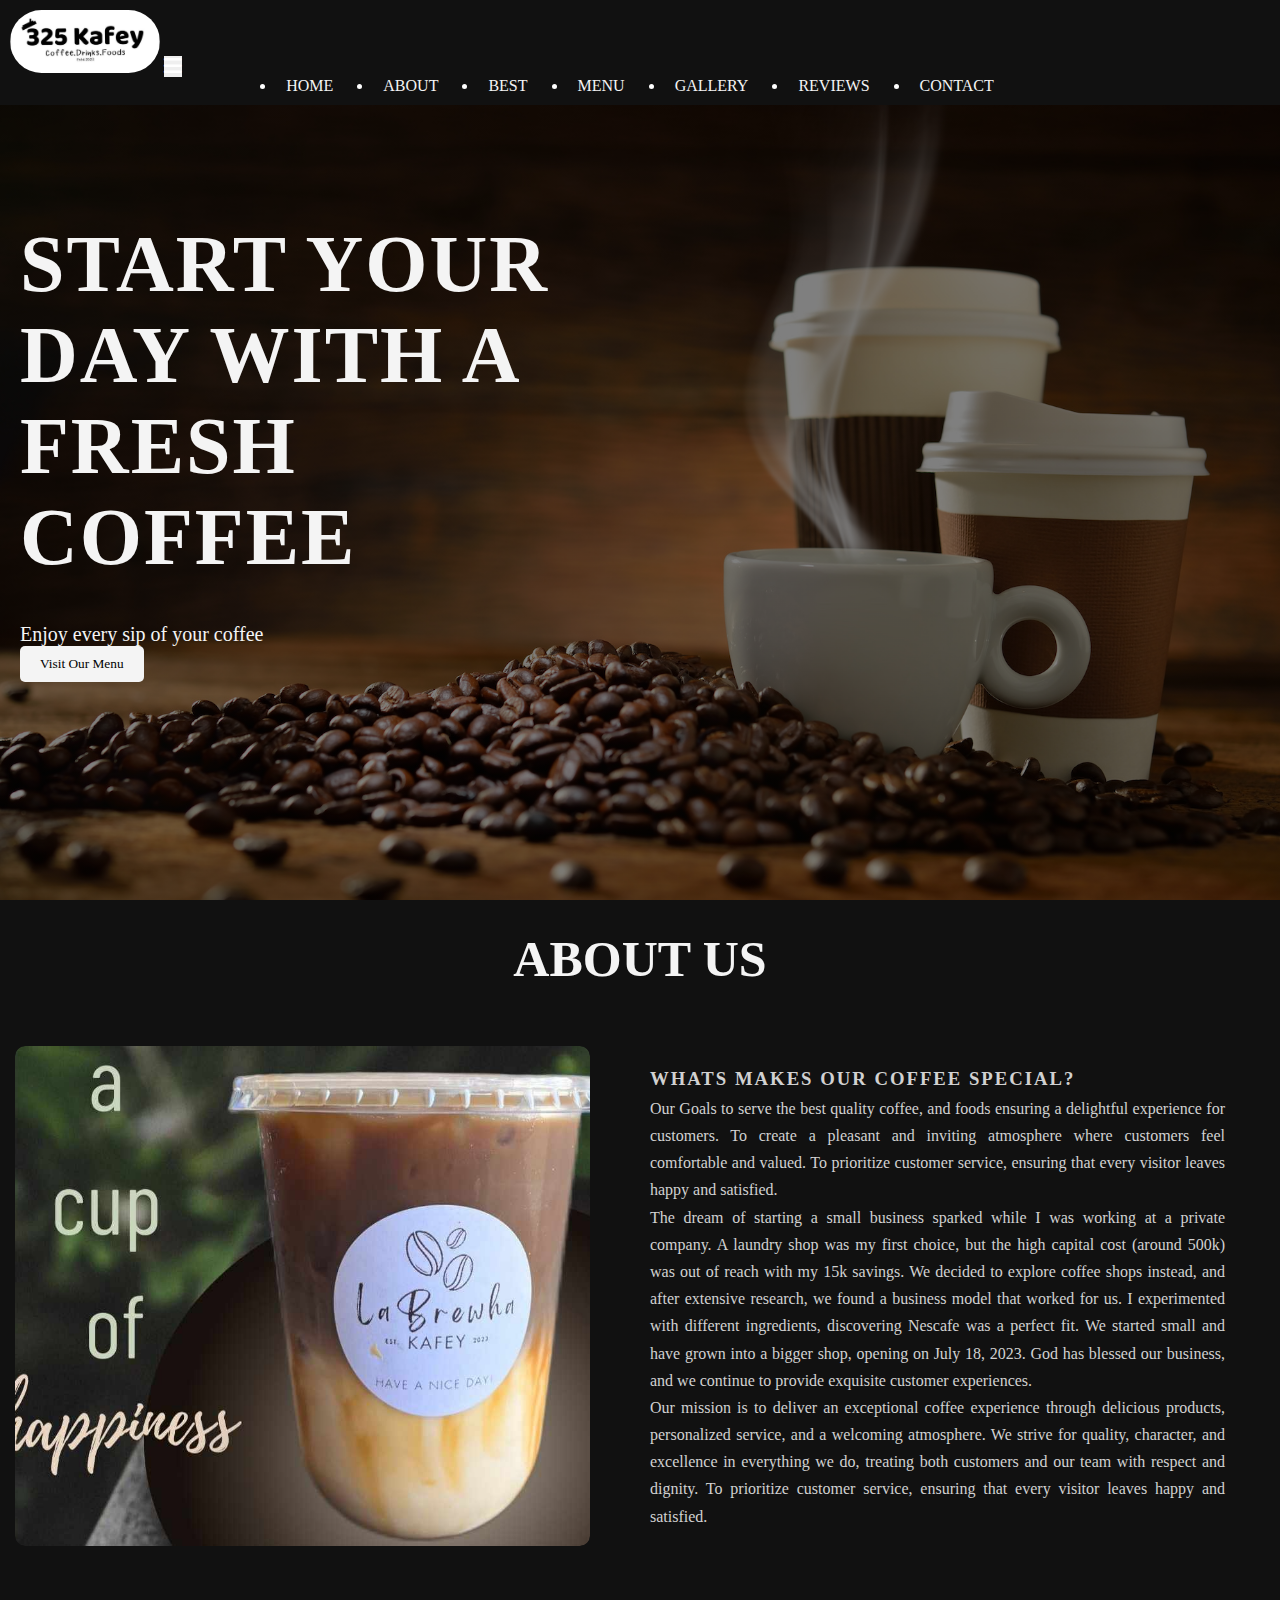
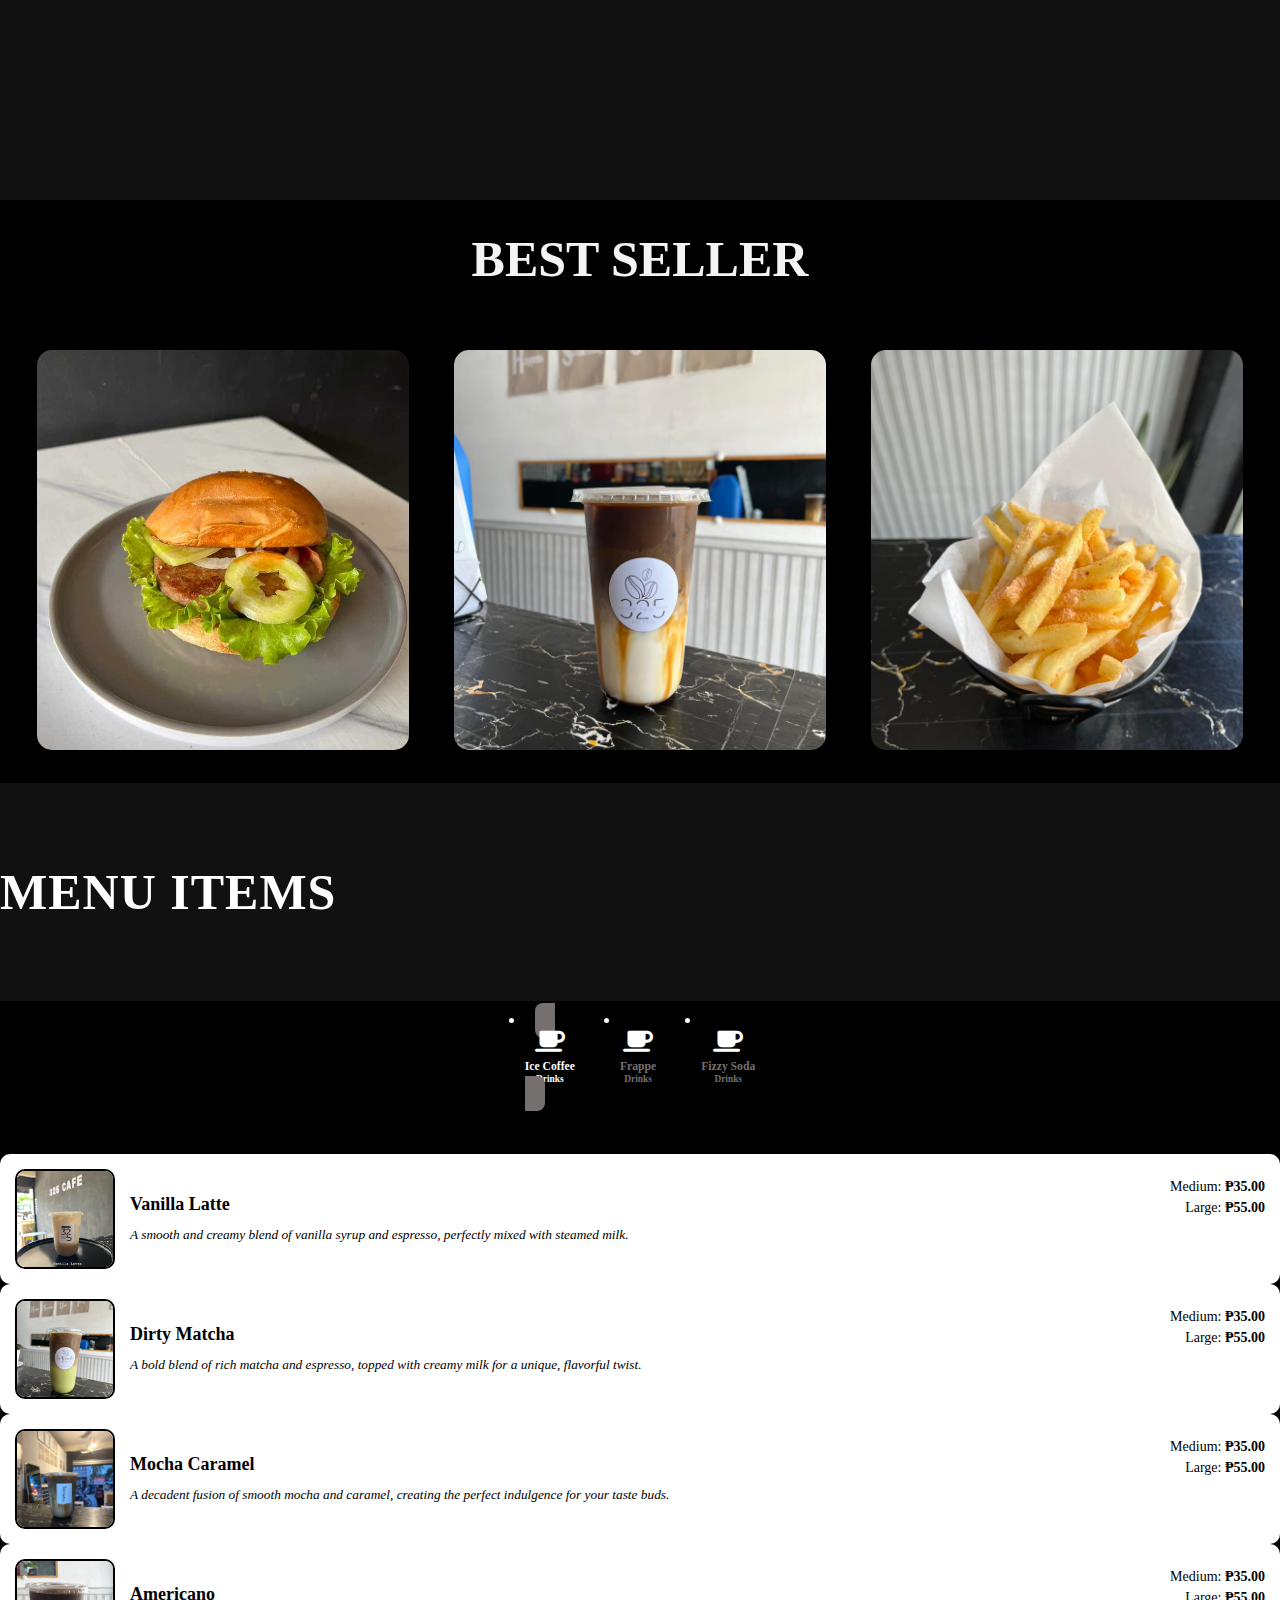
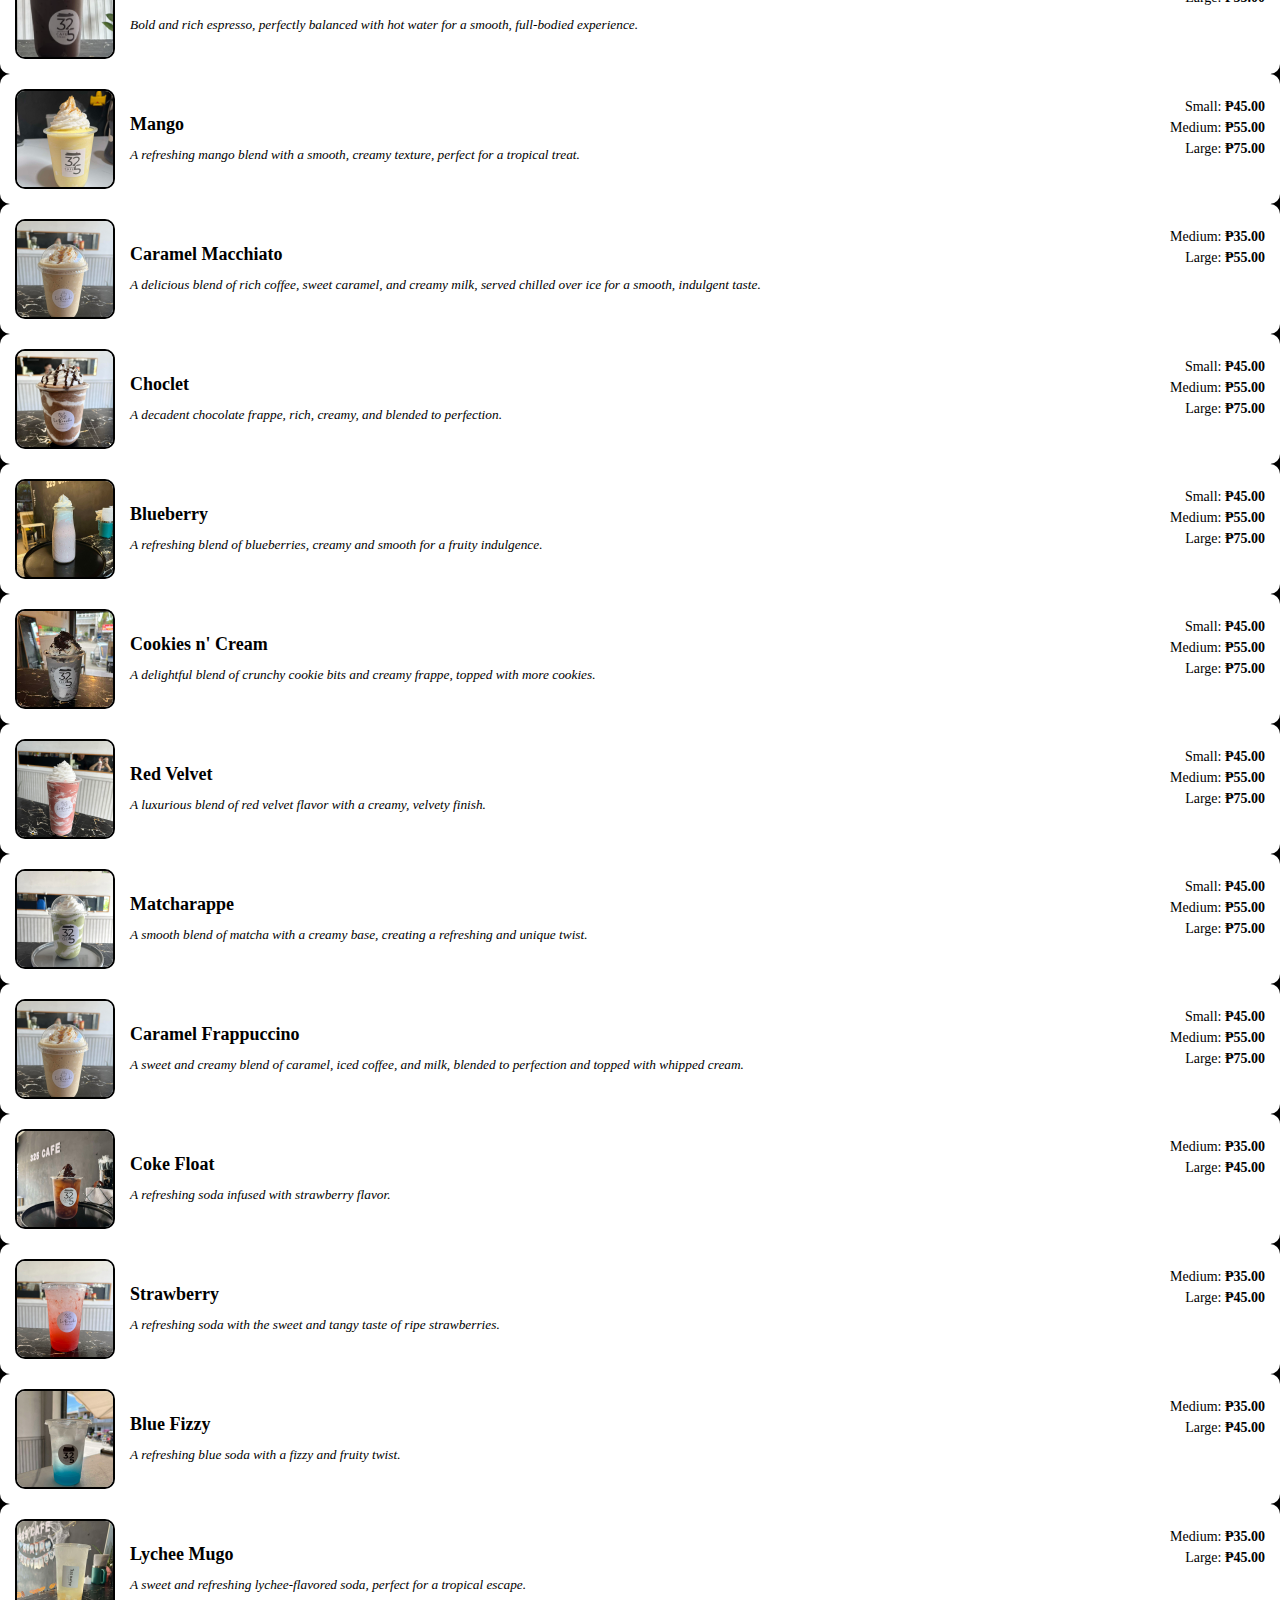
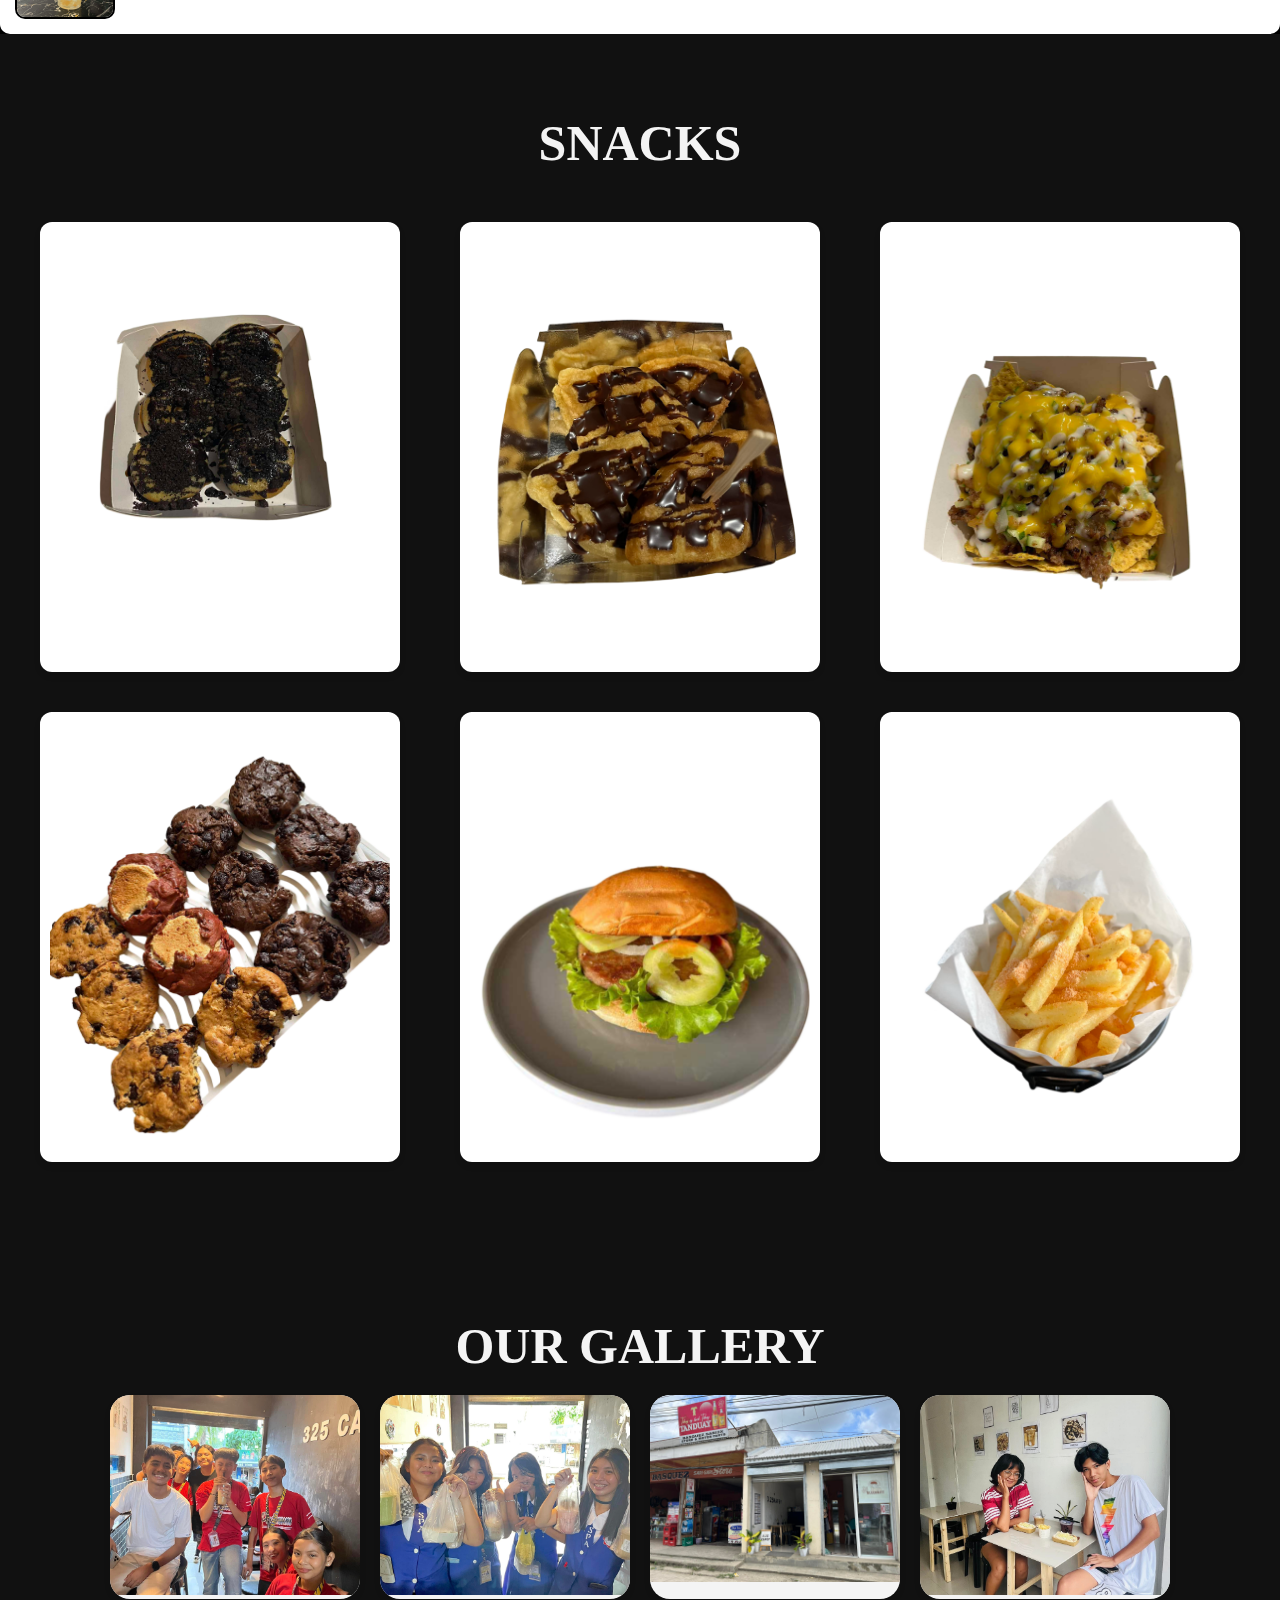
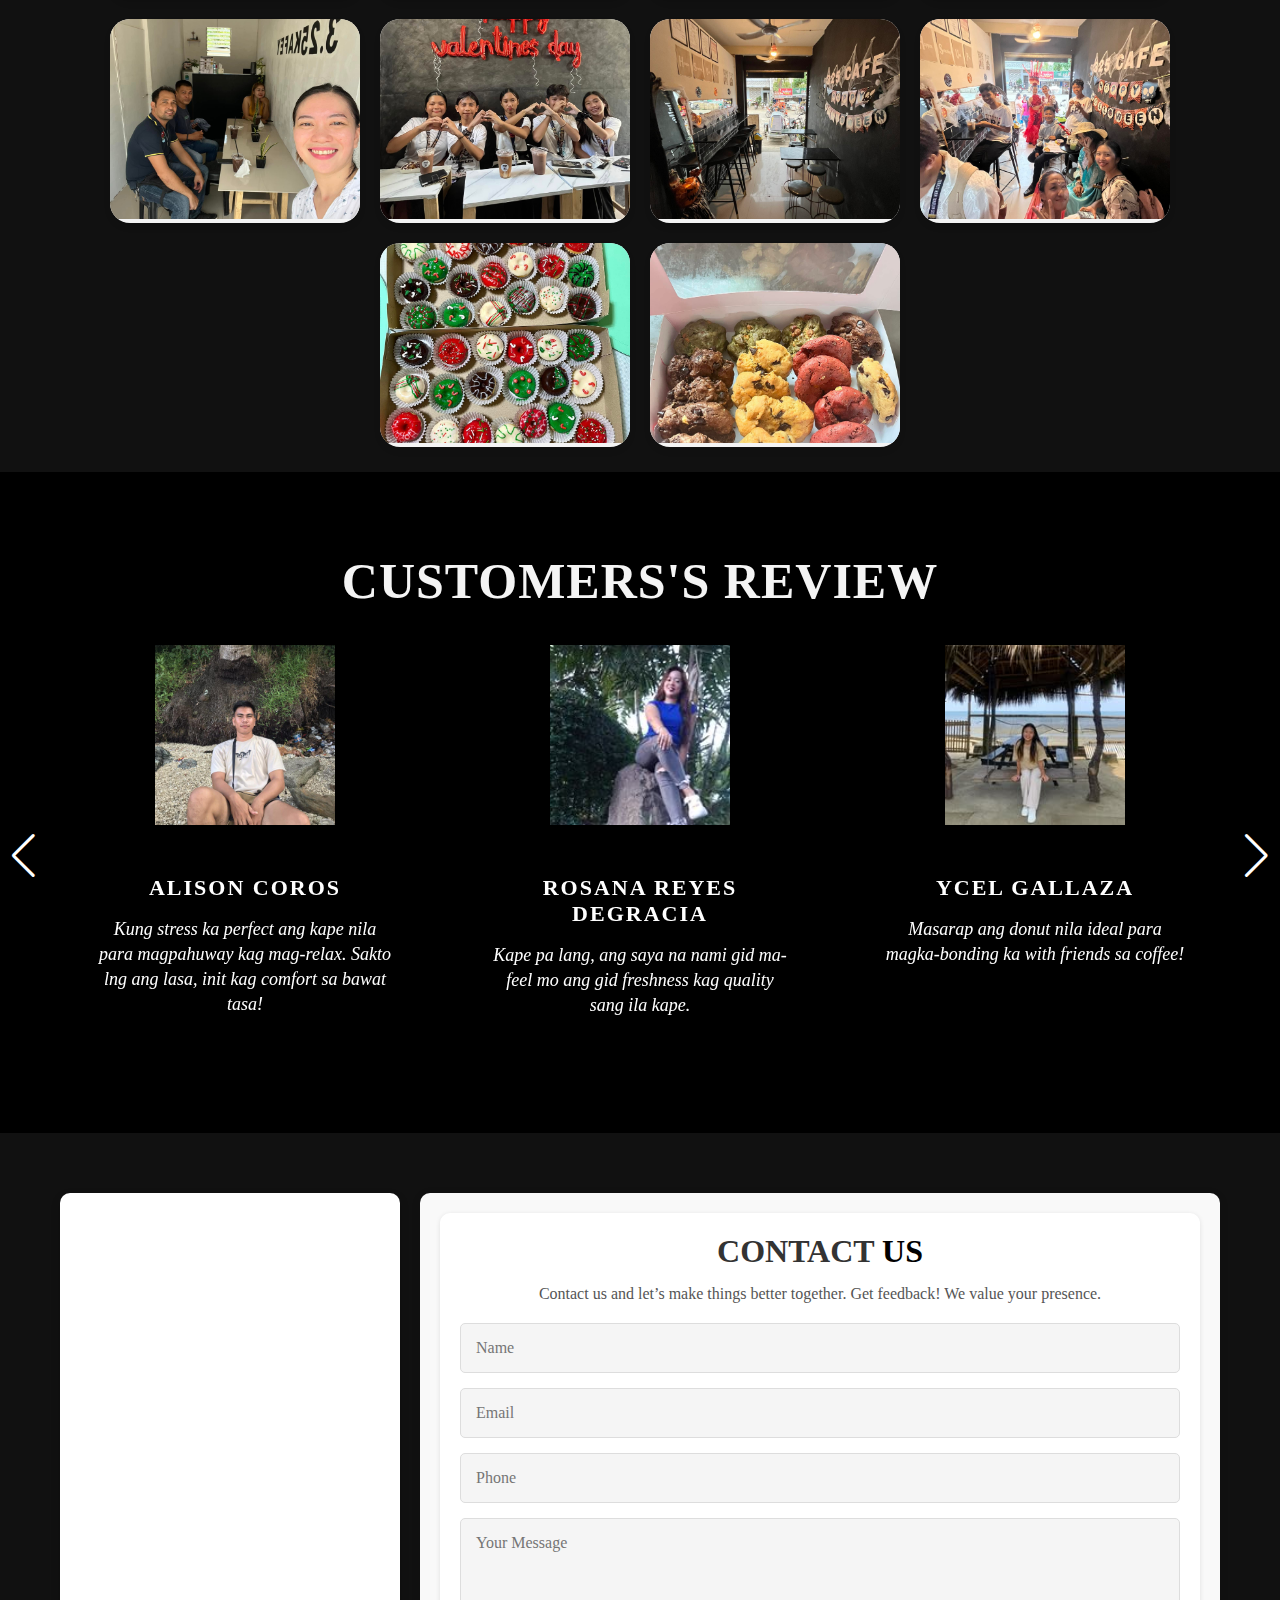
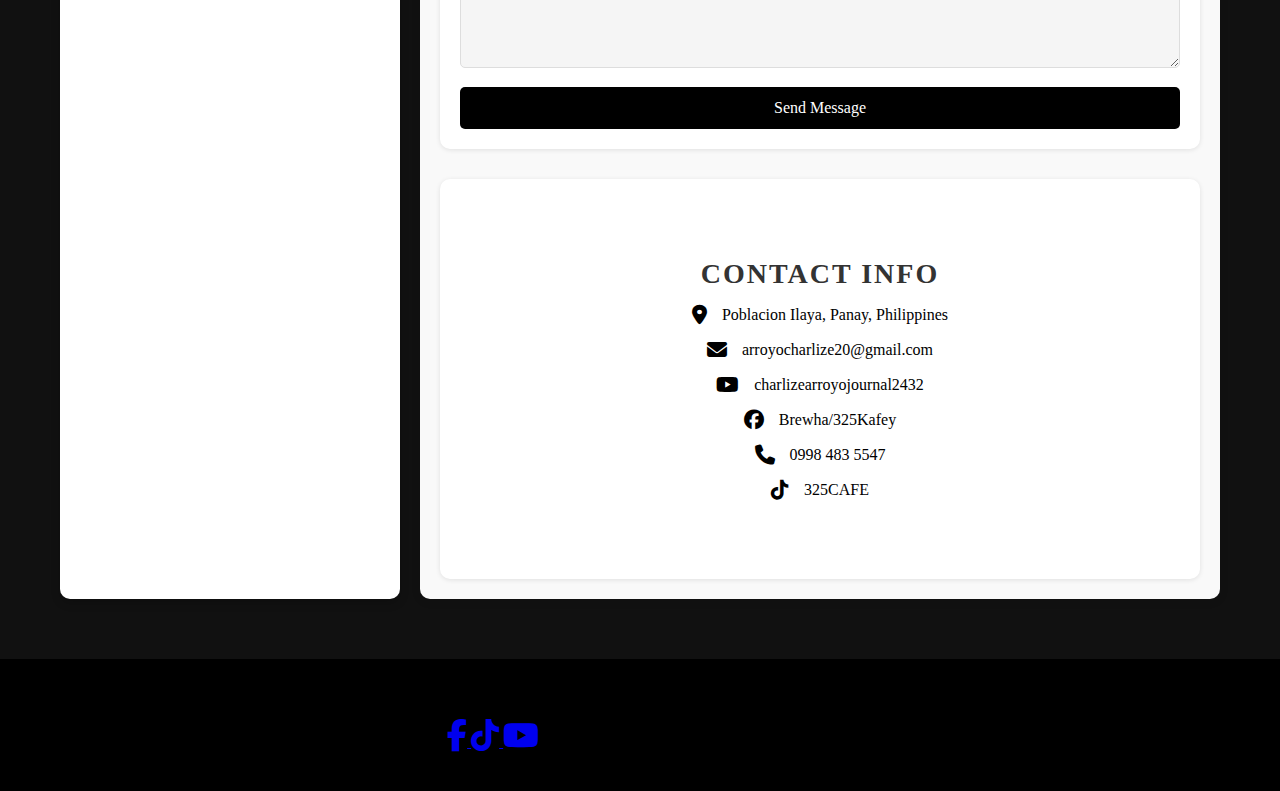
==== FINAL WEBSITE/index.html @ 0a5e0430 "Add files via upload" ====
<!DOCTYPE html>
<html lang="en">

<head>
    <meta charset="UTF-8">
    <meta http-equiv="X-UA-Compatible" content="IE-edge">
    <meta name="viewport" content="width=device-width, initial-scale=1.0">
    <title>325 KAFEY</title>
    <link rel="icon" href="images/logo7.png" type="image/jpeg">
    <!-- boostrap links -->
    <link href="https://cdn.jsdelivr.net/npm/bootstrap@5.0.2/dist/css/bootstrap.min.css" rel="stylesheet"
        integrity="sha384-EVSTQN3/azprG1Anm3QDgpJLIm9Nao0Yz1ztcQTwFspd3yD65VohhpuuCOmLASjC" crossorigin="anonymous">
    <!-- boostrap links -->
    <!-- fonts links -->
    <link rel="preconnect" href="https://fonts.googleapis.com">
    <link rel="preconnect" href="https://fonts.gstatic.com" crossorigin>
    <link
        href="https://fonts.googleapis.com/css2?family=Kaushan+Script&family=Poppins:ital,wght@0,100;0,200;0,300;0,400;0,500;0,600;0,700;0,800;0,900;1,100;1,200;1,300;1,400;1,500;1,600;1,700;1,800;1,900&family=Roboto:ital,wght@0,100;0,300;0,400;0,500;0,700;0,900;1,100;1,300;1,400;1,500;1,700;1,900&display=swap"
        rel="stylesheet">
    <!-- Linking Swiper CSS -->
    <link rel="stylesheet" href="https://cdn.jsdelivr.net/npm/swiper@11/swiper-bundle.min.css">
    <link rel="stylesheet" href="style.css">
    <!-- fonts links -->
    <link rel="stylesheet" href="https://cdnjs.cloudflare.com/ajax/libs/font-awesome/6.6.0/css/all.min.css">
    <!-- this is icon links -->
</head>


<body>
    <header>
  <!-- Navbar Start -->
  <nav class="navbar navbar-expand-lg" id="navbar">
    <div class="container-fluid">
        <a class="navbar-brand" href="#" id="logo"><img src="images/logo5.jpg" alt="Logo" style="width: 150px;"></a>
        <button class="navbar-toggler" type="button" data-bs-toggle="collapse"
            data-bs-target="#navbarSupportedContent" aria-controls="navbarSupportedContent"
            aria-expanded="false" aria-label="Toggle navigation">
            <span><i class="fa-solid fa-bars" style="color:white; font-size: 20px;"></i></span>
        </button>
        <div class="collapse navbar-collapse" id="navbarSupportedContent">
            <ul class="navbar-nav me-auto mb-2 mb-lg-0">
                <li class="nav-item"><a href="#home" class="menu-btn">HOME</a></li>
                <li class="nav-item"><a href="#about" class="menu-btn">ABOUT</a></li>
                <li class="nav-item"><a href="#top-cards" class="menu-btn">BEST</a></li>
                <li class="nav-item"><a href="#menu-section" class="menu-btn">MENU</a></li>
                <li class="nav-item"><a href="#gallery" class="menu-btn">GALLERY</a></li>
                <li class="nav-item"><a href="#reviews" class="menu-btn">REVIEWS</a></li>
                <li class="nav-item"><a href="#contact-us" class="menu-btn">CONTACT</a></li>
            </ul>
        </div>
    </div>
</nav>
<!-- Navbar End -->
        
  
</header>
    <div class="all-content">
    

        <!-- home section start -->
        <section id="home">
            <div class="content text-center">
                <h3 style="color: #f4f4f4; ">Start Your Day With a <br> Fresh Coffee</h3>
                <p style="color: #f4f4f4; "> Enjoy every sip of your coffee</p>
                <button id="btn"><a href="#menu-section">Visit Our Menu</a></button>
            </div>
        </section>
    </div>
        <!-- home section end -->





        <!-- about section start -->
       <section id="about">
            <!-- Heading at the top -->
            <div class="heading">ABOUT <span>US</span></div>
            
            <!-- Main Content Container -->
            <div class="container">
                <!-- Image Section -->
                <div class="card">
                    <img src="./images/content01.jpg" alt="A cup of happiness">
                </div>
        
                <!-- Text Content Section --> 
                <div class="text-content">
                    <h3>Whats Makes Our Coffee Special?</h3>
                    <p>
                        Our Goals to serve the best quality coffee, and foods ensuring a delightful experience for
                            customers. To create a pleasant and inviting atmosphere where customers feel comfortable and
                            valued. To prioritize customer service, ensuring that every visitor leaves happy and
                            satisfied.
                    </p>
                    <p>
                        The dream of starting a small business sparked while I was working at a private company. A
                        laundry shop was my first choice, but the high capital cost (around 500k) was out of reach
                        with my 15k savings. We decided to explore coffee shops instead, and after extensive
                        research, we found a business model that worked for us. I experimented with different
                        ingredients, discovering Nescafe was a perfect fit. We started small and have grown into a
                        bigger shop, opening on July 18, 2023. God has blessed our business, and we continue to
                        provide exquisite customer experiences.
                    </p>
                    <p>
                        Our mission is to deliver an exceptional coffee experience through delicious products,
                        personalized service, and a welcoming atmosphere. We strive for quality, character, and
                        excellence in everything we do, treating both customers and our team with respect and
                        dignity. To prioritize customer service, ensuring that every visitor leaves happy and satisfied.
                    </p>
                </div>
            </div>
        </section>
        <!-- about section end -->





 <!-- Best Seller Section -->
 <section id="top-cards">
    <div class="heading2">BEST <span>SELLER</span></div>
    <div class="container">
        <!-- Product Item 1 -->
        <div class="item">
            <div class="item-inner">
                <!-- Front -->
                <div class="item-front">
                    <img src="images/menu21.jpg" alt="Cappuccino Delight">
                </div>
                <!-- Back -->
                <div class="item-back">
                    <h3>Ultimate Burger</h3>
                    <p>Juicy beef, crispy bacon, fresh veggies, and melted cheese stacked in a toasted bun.
                         Pure burger perfection!</p>
                    <div class="price">$19.99</div>
                </div>
            </div>
        </div>

        <!-- Product Item 2 -->
        <div class="item">
            <div class="item-inner">
                <!-- Front -->
                <div class="item-front">
                    <img src="images/item12.jpg" alt="Latte Artistry">
                </div>
                <!-- Back -->
                <div class="item-back">
                    <h3>Caramel Macchiato</h3>
                    <p>Deliciously smooth, perfectly sweet, and rich, with a beautiful touch of latte art in every cup.</p>
                    <div class="price">$19.99</div>                    
                </div>
            </div>
        </div>

        <!-- Product Item 3 -->
        <div class="item">
            <div class="item-inner">
                <!-- Front -->
                <div class="item-front">
                    <img src="images/menu35.jpg" alt="Espresso Shot">
                </div>
                <!-- Back -->
                <div class="item-back">
                    <h3>French Fries</h3>
                    <p>Crispy, golden, and perfectly seasoned these fries are the ultimate snack, hot and satisfying with every bite.</p>
                    <div class="price">$19.99</div>
                    
            </div>
        </div>
    </div>
</section>
<!-- Best Seller Section End -->


<!-- Product Section Start -->
<div class="product-section" id="menu-section">
    <!-- Menu Items Content -->
    <div class="text-center wow fadeInUp">
        <h2 class="section-title ff-secondary text-primary fw-normal">MENU ITEMS</h2>
    </div>
    <!-- Additional content for menu items -->
</div>


    <!-- Centered Selection Menu -->
    <ul class="nav nav-pills justify-content-center">
        <li class="nav-item">
            <a class="nav-link active" data-bs-toggle="pill" href="#ice-coffee">
                <i class="fa fa-coffee fa-2x text-primary"></i>
                <div>
                    <small class="text-white">Ice Coffee</small>
                    <h6 class="mt-n1 mb-0 text-white">Drinks</h6>
                </div>
            </a>
        </li>
        <li class="nav-item">
            <a class="nav-link" data-bs-toggle="pill" href="#frappe">
                <i class="fa fa-coffee fa-2x text-primary"></i>
                <div>
                    <small class="text-white">Frappe</small>
                    <h6 class="mt-n1 mb-0 text-white">Drinks</h6>
                </div>
            </a>
        </li>
        <li class="nav-item">
            <a class="nav-link" data-bs-toggle="pill" href="#fruity-soda">
                <i class="fa fa-coffee fa-2x text-primary"></i>
                <div>
                    <small class="text-white">Fizzy Soda</small>
                    <h6 class="mt-n1 mb-0 text-white">Drinks</h6>
                </div>
            </a>
        </li>
    </ul>

    <!-- Tab Content -->
    <div class="tab-content">
        <!-- Ice Coffee Tab -->
        <div id="ice-coffee" class="tab-pane fade show active">
            <div class="row g-4">
                <div class="col-lg-6">
                    <div class="d-flex align-items-center product-card">
                        <img src="images/menu.1.jpg" class="product-image rounded" alt="Caramel Iced Coffee">
                        <div class="product-info ps-4">
                            <h5 class="text-black">Vanilla Latte</h5>
                            <div class="product-price">
                                <p>Medium: <span>₱35.00</span></p>
                                <p>Large: <span>₱55.00</span></p>
                            </div>
                            <small class="fst-italic text-black">
                                A smooth and creamy blend of vanilla syrup and espresso, perfectly mixed with steamed milk.
                            </small>
                        </div>
                    </div>
                </div>
                <div class="col-lg-6">
                    <div class="d-flex align-items-center product-card">
                        <img src="images/menu41.jpg" class="product-image rounded" alt="Caramel Iced Coffee">
                        <div class="product-info ps-4">
                            <h5 class="text-black">Dirty Matcha</h5>
                            <div class="product-price">
                                <p>Medium: <span>₱35.00</span></p>
                                <p>Large: <span>₱55.00</span></p>
                            </div>
                            <small class="fst-italic text-black">
                                A bold blend of rich matcha and espresso, topped with creamy milk for a unique, flavorful twist.
                            </small>
                        </div>
                    </div>
                </div>
                <div class="col-lg-6">
                    <div class="d-flex align-items-center product-card">
                        <img src="images/menu.2.jpg" class="product-image rounded" alt="Caramel Iced Coffee">
                        <div class="product-info ps-4">
                            <h5 class="text-black">Mocha Caramel</h5>
                            <div class="product-price">
                                <p>Medium: <span>₱35.00</span></p>
                                <p>Large: <span>₱55.00</span></p>
                            </div>
                            <small class="fst-italic text-black">
                                A decadent fusion of smooth mocha and caramel, creating the perfect indulgence for your taste buds.
                            </small>
                        </div>
                    </div>
                </div>
                <div class="col-lg-6">
                    <div class="d-flex align-items-center product-card">
                        <img src="images/menu.3.png" class="product-image rounded" alt="Caramel Iced Coffee">
                        <div class="product-info ps-4">
                            <h5 class="text-black">Americano</h5>
                            <div class="product-price">
                                <p>Medium: <span>₱35.00</span></p>
                                <p>Large: <span>₱55.00</span></p>
                            </div>
                            <small class="fst-italic text-black">
                                 Bold and rich espresso, perfectly balanced with hot water for a smooth, full-bodied experience.
                            </small>
                        </div>
                    </div>
                </div>
            </div>
        </div>

        <!-- Frappe Tab -->
        <div id="frappe" class="tab-pane fade">
            <div class="row g-4">
                <div class="col-lg-6">
                    <div class="d-flex align-items-center product-card">
                        <img src="images/item3.jpg" class="product-image rounded" alt="Vanilla Frappe">
                        <div class="product-info ps-4">
                            <h5 class="text-black">Mango</h5>
                            <div class="product-price">
                                <p>Small: <span>₱45.00</span></p>
                                <p>Medium: <span>₱55.00</span></p>
                                <p>Large: <span>₱75.00</span></p>
                            </div>
                            <small class="fst-italic text-black">
                                A refreshing mango blend with a smooth, creamy texture, perfect for a tropical treat.
                            </small>
                        </div>
                    </div>
                </div>
                <div class="col-lg-6">
                    <div class="d-flex align-items-center product-card">
                        <img src="images/menu42.jpg" class="product-image rounded" alt="Mocha Iced Coffee">
                        <div class="product-info ps-4">
                            <h5 class="text-black">Caramel Macchiato</h5>
                            <div class="product-price">
                                <p>Medium: <span>₱35.00</span></p>
                                <p>Large: <span>₱55.00</span></p>
                            </div>
                            <small class="fst-italic text-black">
                                A delicious blend of rich coffee, sweet caramel, and creamy milk, 
                                served chilled over ice for a smooth, indulgent taste.</small>
                            </small>
                        </div>
                    </div>
                </div>
                <div class="col-lg-6">
                    <div class="d-flex align-items-center product-card">
                        <img src="images/item1.jpg" class="product-image rounded" alt="Chocolate Frappe">
                        <div class="product-info ps-4">
                            <h5 class="text-black">Choclet</h5>
                            <div class="product-price">
                                <p>Small: <span>₱45.00</span></p>
                                <p>Medium: <span>₱55.00</span></p>
                                <p>Large: <span>₱75.00</span></p>
                            </div>
                            <small class="fst-italic text-black">
                                A decadent chocolate frappe, rich, creamy, and blended to perfection.
                            </small>
                        </div>
                    </div>
                </div>
                <div class="col-lg-6">
                    <div class="d-flex align-items-center product-card">
                        <img src="images/item2.jpg" class="product-image rounded" alt="Chocolate Frappe">
                        <div class="product-info ps-4">
                            <h5 class="text-black">Blueberry</h5>
                            <div class="product-price">
                                <p>Small: <span>₱45.00</span></p>
                                <p>Medium: <span>₱55.00</span></p>
                                <p>Large: <span>₱75.00</span></p>
                            </div>
                            <small class="fst-italic text-black">
                                A refreshing blend of blueberries, creamy and smooth for a fruity indulgence.
                            </small>
                        </div>
                    </div>
                </div>
                <div class="col-lg-6">
                    <div class="d-flex align-items-center product-card">
                        <img src="images/menu52.jpg" class="product-image rounded" alt="Chocolate Frappe">
                        <div class="product-info ps-4">
                            <h5 class="text-black">Cookies n' Cream</h5>
                            <div class="product-price">
                                <p>Small: <span>₱45.00</span></p>
                                <p>Medium: <span>₱55.00</span></p>
                                <p>Large: <span>₱75.00</span></p>
                            </div>
                            <small class="fst-italic text-black">
                                A delightful blend of crunchy cookie bits and creamy frappe, topped with more cookies.
                            </small>
                        </div>
                    </div>
                </div>
                <div class="col-lg-6">
                    <div class="d-flex align-items-center product-card">
                        <img src="images/menu53.jpg" class="product-image rounded" alt="Chocolate Frappe">
                        <div class="product-info ps-4">
                            <h5 class="text-black">Red Velvet</h5>
                            <div class="product-price">
                                <p>Small: <span>₱45.00</span></p>
                                <p>Medium: <span>₱55.00</span></p>
                                <p>Large: <span>₱75.00</span></p>
                            </div>
                            <small class="fst-italic text-black">
                                A luxurious blend of red velvet flavor with a creamy, velvety finish.
                            </small>
                        </div>
                    </div>
                </div>
                <div class="col-lg-6">
                    <div class="d-flex align-items-center product-card">
                        <img src="images/menu40.jpg" class="product-image rounded" alt="Chocolate Frappe">
                        <div class="product-info ps-4">
                            <h5 class="text-black">Matcharappe</h5>
                            <div class="product-price">
                                <p>Small: <span>₱45.00</span></p>
                                <p>Medium: <span>₱55.00</span></p>
                                <p>Large: <span>₱75.00</span></p>
                            </div>
                            <small class="fst-italic text-black">
                                A smooth blend of matcha with a creamy base, creating a refreshing and unique twist.
                            </small>
                        </div>
                    </div>
                </div>
                <div class="col-lg-6">
                    <div class="d-flex align-items-center product-card">
                        <img src="images/menu42.jpg" class="product-image rounded" alt="Chocolate Frappe">
                        <div class="product-info ps-4">
                            <h5 class="text-black">Caramel Frappuccino</h5>
                            <div class="product-price">
                                <p>Small: <span>₱45.00</span></p>
                                <p>Medium: <span>₱55.00</span></p>
                                <p>Large: <span>₱75.00</span></p>
                            </div>
                            <small class="fst-italic text-black">
                                A sweet and creamy blend of caramel, iced coffee, and milk, blended to perfection and topped with whipped cream.
                            </small>
                        </div>
                    </div>
                </div>
            </div>
        </div>

        <!-- Fruity Soda Tab -->
        <div id="fruity-soda" class="tab-pane fade">
            <div class="row g-4">
                <div class="col-lg-6">
                    <div class="d-flex align-items-center product-card">
                        <img src="images/item4.jpg" class="product-image rounded" alt="Strawberry Soda">
                        <div class="product-info ps-4">
                            <h5 class="text-black">Coke Float</h5>
                            <div class="product-price">
                                <p>Medium: <span>₱35.00</span></p>
                                <p>Large: <span>₱45.00</span></p>
                            </div>
                            <small class="fst-italic text-black">
                                A refreshing soda infused with strawberry flavor.
                            </small>
                        </div>
                    </div>
                </div>
                <div class="col-lg-6">
                    <div class="d-flex align-items-center product-card">
                        <img src="images/menu43.jpg" class="product-image rounded" alt="Blueberry Soda">
                        <div class="product-info ps-4">
                            <h5 class="text-black">Strawberry</h5>
                            <div class="product-price">
                                <p>Medium: <span>₱35.00</span></p>
                                <p>Large: <span>₱45.00</span></p>
                            </div>
                            <small class="fst-italic text-black">
                                A refreshing soda with the sweet and tangy taste of ripe strawberries.
                            </small>
                        </div>
                    </div>
                </div>
                <div class="col-lg-6">
                    <div class="d-flex align-items-center product-card">
                        <img src="images/item5_.jpg" class="product-image rounded" alt="Blueberry Soda">
                        <div class="product-info ps-4">
                            <h5 class="text-black">Blue Fizzy</h5>
                            <div class="product-price">
                                <p>Medium: <span>₱35.00</span></p>
                                <p>Large: <span>₱45.00</span></p>
                            </div>
                            <small class="fst-italic text-black">
                                A refreshing blue soda with a fizzy and fruity twist.
                            </small>
                        </div>
                    </div>
                </div>
                <div class="col-lg-6">
                    <div class="d-flex align-items-center product-card">
                        <img src="images/item7.jpg" class="product-image rounded" alt="Blueberry Soda">
                        <div class="product-info ps-4">
                            <h5 class="text-black">Lychee Mugo</h5>
                            <div class="product-price">
                                <p>Medium: <span>₱35.00</span></p>
                                <p>Large: <span>₱45.00</span></p>
                            </div>
                            <small class="fst-italic text-black">
                                A sweet and refreshing lychee-flavored soda, perfect for a tropical escape.
                            </small>
                        </div>
                    </div>
                </div>

            </div>
        </div>
    </div>
</div>
<!-- Product Section End -->





          
<!-- Bread Section Start -->
<section id="bread">
    <div class="container">
        <div class="heading">SNACKS</div>
        <div class="row">
            <!-- Bread Item 1 -->
            <div class="bread-item">
                <div class="bread-inner">
                    <!-- Front (Image) -->
                    <div class="bread-front">
                        <img src="./images/picture3.png" alt="Missy Mini Donut" class="bread-img">
                    </div>
                    <!-- Back (Description) -->
                    <div class="bread-back">
                        <h4>Missy Mini Donut</h4>
                        <p>Enjoy the sweet, soft texture of our mini donuts, perfect for every occasion.</p>
                        <p>Price: ₱35.00</p>
                    </div>
                </div>
            </div>

            <!-- Bread Item 2 -->
            <div class="bread-item">
                <div class="bread-inner">
                    <!-- Front (Image) -->
                    <div class="bread-front">
                        <img src="./images/picture5.png" alt="Choffle" class="bread-img">
                    </div>
                    <!-- Back (Description) -->
                    <div class="bread-back">
                        <h4>Choffle</h4>
                        <p>A delightful waffle with a hint of chocolate, perfect for your sweet cravings.</p>
                        <p>Price: ₱35.00 - ₱50.00</p>
                    </div>
                </div>
            </div>

            <!-- Bread Item 3 -->
            <div class="bread-item">
                <div class="bread-inner">
                    <!-- Front (Image) -->
                    <div class="bread-front">
                        <img src="./images/picture7.png" alt="Nachos" class="bread-img">
                    </div>
                    <!-- Back (Description) -->
                    <div class="bread-back">
                        <h4>Nachos</h4>
                        <p>Crispy and cheesy nachos topped with fresh salsa, perfect for snacking!</p>
                        <p>Price: ₱35.00 - ₱55.00</p>
                    </div>
                </div>
            </div>

            <!-- Bread Item 4 -->
            <div class="bread-item">
                <div class="bread-inner">
                    <!-- Front (Image) -->
                    <div class="bread-front">
                        <img src="./images/picture8.png" alt="Cookies" class="bread-img">
                    </div>
                    <!-- Back (Description) -->
                    <div class="bread-back">
                        <h4>Homemade Chewy Cookies</h4>
                        <p>Soft, chewy, and delicious cookies made with love in every bite.</p>
                        <p>Price: ₱10.00 each</p>
                    </div>
                </div>
            </div>

             <!-- Bread Item 5 -->
             <div class="bread-item">
                <div class="bread-inner">
                    <!-- Front (Image) -->
                    <div class="bread-front">
                        <img src="./images/picture9.png" alt="Cookies" class="bread-img">
                    </div>
                    <!-- Back (Description) -->
                    <div class="bread-back">
                        <h4>Ultimate Burger</h4>
                        <p>A juicy patty, fresh toppings, and soft buns come together for the ultimate burger experience. Choose from classic, egg-topped, or overloaded for that extra indulgence!</p>
                        <p>Burger: <span>₱40.00</span></p>
                        <p>Burger Egg: <span>₱50.00</span></p>
                        <p>Overload: <span>₱60.00</span></p>


                    </div>
                </div>
            </div>

             <!-- Bread Item 6 -->
             <div class="bread-item">
                <div class="bread-inner">
                    <!-- Front (Image) -->
                    <div class="bread-front">
                        <img src="./images/picture4.png" alt="Cookies" class="bread-img">
                    </div>
                    <!-- Back (Description) -->
                    <div class="bread-back">
                        <h4>French Fries</h4>
                        <p>Crispy, golden French fries that are perfectly seasoned for a satisfying crunch in every bite.</p>
                        <p>Regular: <span>₱35.00</span></p>
                        <p>Medium: <span>₱45.00</span></p>
                        <p>Large: <span>₱55.00</span></p>                        
                    </div>
                </div>
            </div>

        </div>
    </div>
</section>
<!-- Bread Section End -->







        <!-- our gallery start -->
            <!-- Gallery Section -->
            <div id="gallery">
                <div class="heading5">OUR <span>GALLERY</span></div>
                <div class="row">
                    <!-- Example Cards -->
                    <div class="card">
                        <img src="./images/menu25.jpg" alt="Gallery Image 1">
                    </div>
                    <div class="card">
                        <img src="./images/menu23.jpg" alt="Gallery Image 2">
                    </div>
                    <div class="card">
                        <img src="./images/item13.jpg" alt="Gallery Image 3">
                    </div>
                    <div class="card">
                        <img src="./images/item15.jpg" alt="Gallery Image 4">
                    </div>
                    <div class="card">
                        <img src="./images/item14.jpg" alt="Gallery Image 4">
                    </div>
                    <div class="card">
                        <img src="./images/item10.jpg" alt="Gallery Image 4">
                    </div>
                    <div class="card">
                        <img src="./images/menu51.jpg" alt="Gallery Image 5">
                    </div>
                    <div class="card">
                        <img src="./images/menu24.jpg" alt="Gallery Image 6">
                    </div>
                    <div class="card">
                        <img src="./images/pic1.jpg" alt="Gallery Image 5">
                    </div>
                    <div class="card">
                        <img src="./images/pic2.jpg" alt="Gallery Image 5">
                    </div>
                </div>
            </div>
        
        <!-- our gallery end -->




<!-- Testimonial section-->
<section class="review-section" id="reviews">
    <!-- Title Section -->
    <div class="section-title-wrapper">
        <h2 class="section-title">CUSTOMERS'S<span> REVIEW</span></h2>
    </div>
    <div class="section-content">
       <div class="slider-container swiper">
        <div class="slider-wrapper">
            <ul class="review-list swiper-wrapper">
                <li class="review swiper-slide">
                    <img src="images/image01.jpg" alt="User" class="user-image">
                    <h3 class="name">Alison Coros</h3>
                    <i class="feedback"> Kung stress ka perfect ang kape nila para magpahuway kag mag-relax.
                         Sakto lng ang lasa, init kag comfort sa bawat tasa!</i>
                </li>
                <li class="review swiper-slide">
                    <img src="images/image03.jpg" alt="User" class="user-image">
                    <h3 class="name">Rosana Reyes Degracia</h3>
                    <i class="feedback">  Kape pa lang, ang saya na nami gid ma-feel mo ang
                        gid freshness kag quality sang ila kape.</i>
                </li>
                <li class="review swiper-slide">
                    <img src="images/image02.jpg" alt="User" class="user-image">
                    <h3 class="name">Ycel gallaza</h3>
                    <i class="feedback"> Masarap ang donut nila ideal para magka-bonding ka with friends sa coffee!</i>
                </li>
                <li class="review swiper-slide">
                    <img src="images/image04.jpg" alt="User" class="user-image">
                    <h3 class="name">Ma Crisvy Joy Boron</h3>
                    <i class="feedback"> Ang sarap ng lasa ng kape nakakawala ng antok at lalo na ang kanilang cookies!</i>
                </li>
                <li class="review swiper-slide">
                    <img src="images/image05.jpg" alt="User" class="user-image">
                    <h3 class="name">Stephene De Benito</h3>
                    <i class="feedback"> Kape palang solve kana, sakto lng sa timpla at panlasa.</i>
                </li>
            </ul> 
            
            <div class="swiper-pagination"></div>
            <div class="swiper-button-prev"></div>
            <div class="swiper-button-next"></div>

        </div>
       </div>
    </div>
</section>





   <!-- Contact Section -->
<section id="contact-footer">
    <div class="container" id="contact-us">
        <!-- Map Section -->
        <div class="map-container">
            <iframe
                src="https://www.google.com/maps/embed?pb=!1m14!1m12!1m3!1d410.87852121689133!2d122.79264810626684!3d11.554919835074978!2m3!1f0!2f0!3f0!3m2!1i1024!2i768!4f13.1!5e0!3m2!1sen!2sph!4v1734688098003!5m2!1sen!2sph"
                width="100%"
                height="100%"
                style="border:0; border-radius: 10px;"
                allowfullscreen=""
                loading="lazy"
                referrerpolicy="no-referrer-when-downgrade">
            </iframe>
        </div>

        <!-- Contact Section -->
        <div class="contact-container">
            <div class="contact-box">
                <!-- Contact Form -->
                <div class="contact-form">
                    <div class="heading6">CONTACT <span>US</span></div>
                    <p>Contact us and let’s make things better together. Get feedback! We value your presence.</p>
                    <form action="https://formspree.io/f/mbjnzpen" method="POST">
                        <input type="text" name="name" class="form-control" placeholder="Name" required>
                        <input type="email" name="email" class="form-control" placeholder="Email" required>
                        <input type="text" name="phone" class="form-control" placeholder="Phone">
                        <textarea name="message" class="form-control" placeholder="Your Message" rows="4" required></textarea>
                        <button type="submit" id="contact-btn">Send Message</button>
                    </form>
                </div>

                <!-- Contact Info -->
                <div class="contact-info">
                    <h1>Contact Info</h1>
                    <div class="social-icons-container">
                        <a href="https://goo.gl/maps/yourlocation">
                            <i class="fas fa-map-marker-alt"></i> Poblacion Ilaya, Panay, Philippines
                        </a>
                        <a href="mailto:arroyocharlize20@gmail.com">
                            <i class="fas fa-envelope"></i> arroyocharlize20@gmail.com
                        </a>
                        <a href="https://www.youtube.com/charlizearroyojournal2432">
                            <i class="fab fa-youtube"></i> charlizearroyojournal2432
                        </a>
                        <a href="https://www.facebook.com/Brewha/325Kafey">
                            <i class="fab fa-facebook"></i> Brewha/325Kafey
                        </a>
                        <a href="tel:+639984835547">
                            <i class="fas fa-phone"></i> 0998 483 5547
                        </a>
                        <a href="https://www.tiktok.com/@325CAFE">
                            <i class="fab fa-tiktok"></i> 325CAFE
                        </a>
                    </div>
                </div>
            </div>
        </div>
    </div>
</section>

<!-- Footer Section -->
<footer class="text-white text-center py-4" style="background-color: #000; margin-top: 20px;">
    <div class="container">
        <!-- Social Media Icons -->
        <div class="mb-3">
            <a href="https://www.facebook.com/CharlizeBlog?mibextid=LQQJ4d" class="text-white mx-3" target="_blank" title="Facebook">
                <i class="fab fa-facebook-f fa-2x"></i>
            </a>
            <a href="https://www.tiktok.com/@325cafevlogbychar?_t=8rKRxoKGpIg&_r=1&fbclid=IwY2xjawGhf1ZleHRuA2FlbQIxMAABHYEjjDpazHMH8nHJvCLwKoQ7ACaJAMJ6EsUxCPkFERAAx5lOMdIdWhs3xg_aem_Ek9YhwSqEi8pWthR-111iw"
                class="text-white mx-3" target="_blank" title="TikTok">
                <i class="fab fa-tiktok fa-2x"></i>
            </a>
            <a href="https://www.youtube.com/channel/UCnXSbP_EGsq1aI6_ARgahCg" class="text-white mx-3" target="_blank" title="YouTube">
                <i class="fab fa-youtube fa-2x"></i>
            </a>
        </div>
        <!-- Footer Text -->
        <p>&copy; 325 KAFEY 2023. All Rights Reserved.</p>
    </div>
</footer>


    <!-- Linking Swiper script -->
    <script src="https://cdn.jsdelivr.net/npm/swiper@11/swiper-bundle.min.js"></script>
    <!-- Linking custome script -->

    <script src="https://cdn.jsdelivr.net/npm/bootstrap@5.0.2/dist/js/bootstrap.bundle.min.js"
        integrity="sha384-MrcW6ZMFYlzcLA8Nl+NtUVF0sA7MsXsP1UyJoMp4YLEuNSfAP+JcXn/tWtIaxVXM"
        crossorigin="anonymous"></script>

    <script>
        function myFunction() {
            var dots = document.getElementById("dots");
            var moreText = document.getElementById("more");
            var btnText = document.getElementById("myBtn");

            if (dots.style.display === "none") {
                dots.style.display = "inline";
                btnText.innerHTML = "Read more";
                moreText.style.display = "none";
            } else {
                dots.style.display = "none";
                btnText.innerHTML = "Read less";
                moreText.style.display = "inline";
            }
        }
    </script>
<script>
let currentIndex = 0; // Track the current slide
const track = document.querySelector('.slider-track');
const cards = document.querySelectorAll('.card');
const cardWidth = cards[0].offsetWidth + 20; // Card width including margin
const visibleCards = Math.floor(document.querySelector('.slider-container').offsetWidth / cardWidth);

function moveSlide(direction) {
    const maxIndex = cards.length - visibleCards; // Maximum index to slide
    
    // Calculate new index
    currentIndex += direction;
    if (currentIndex < 0) {
        currentIndex = 0; // Prevent sliding before the first card
    } else if (currentIndex > maxIndex) {
        currentIndex = maxIndex; // Prevent sliding beyond the last visible cards
    }
    
    // Move the slider track
    const offset = -currentIndex * cardWidth;
    track.style.transform = `translateX(${offset}px)`;
}

</script>

<script>
    const items = document.querySelectorAll('.item-inner');
    items.forEach(item => {
        item.addEventListener('click', () => {
            item.classList.toggle('flipped');
        });
    });
</script>

     <script>
        window.onscroll = function() {
            var header = document.querySelector('header');
            if (window.scrollY > 50) {
                header.style.backgroundColor = "#000"; // Darken the navbar when scrolling
            } else {
                header.style.backgroundColor = " #000"; // Reset background color
                
            }
        };
                </script>
                <script>
                    const searchForm = document.getElementById('search-form');
                    const searchInput = document.getElementById('search-input');
                    const searchButton = document.getElementById('search-button');
                
                    searchForm.addEventListener('submit', (event) => {
                        event.preventDefault(); // Prevent page reload
                
                        const searchTerm = searchInput.value.trim();
                
                        if (searchTerm !== "") {
                            // Here you would add your search logic
                            // For example, you could:
                            // 1. Send an AJAX request to a server-side script 
                            // 2. Filter your product list on the client-side
                            // 3. Redirect to a search results page
                
                            console.log("Search Term:", searchTerm); // Temporary log
                        } else {
                            alert("Please enter a search term.");
                        }
                    });
                </script>

    <script>
        // Initialize Swiper
        const swiper = new Swiper('.slider-wrapper', {
  loop: true,
  grabCursor: true,
  spaceBetween: 25,

  // If we need pagination
  pagination: {
    el: '.swiper-pagination',
    clickable: true,
    dynamicBullets: true
  },

  // Navigation arrows
  navigation: {
    nextEl: '.swiper-button-next',
    prevEl: '.swiper-button-prev',
  },
  // Responsive breakpoints
  breakpoints: {
    0: {
        slidesPerView: 1
    },
    768: {
        slidesPerView: 2
    },
    1024: {
        slidesPerView: 3
    },
}
});
    </script>
</body>

</html>
---- FINAL WEBSITE/style.css ----
/* General Reset */
* {
    margin: 0;
    padding: 0;
    box-sizing: border-box;
    font-family: 'Times New Roman', Times, serif;
}

body {
    padding-top: 70px; /* Adjust for fixed navbar height */
    background-color: #f4f4f4;
}

.all-content {
    position: relative;
}

/* Scrollbar Customization */
html ::-webkit-scrollbar {
    width: 10px;
}

html ::-webkit-scrollbar-track {
    background: transparent;
}

html ::-webkit-scrollbar-thumb {
    background: #111;
    border-radius: 10px;
}

/* Navbar Styling */
header {
    position: fixed;
    top: 0;
    width: 100%;
    background-color: #111;
    z-index: 9999;
    padding: 10px;
    border: none; /* No border on navbar */
    box-shadow: none; /* No shadow on navbar */
}

#logo img {
    border-radius: 50px;
    width: 150px;
    height: auto;
}

.navbar-nav {
    display: flex;
    justify-content: center;
    align-items: center;
}

.nav-item {
    margin: 0 15px;
}

.nav-item a {
    color: #f4f4f4;
    font-size: 16px;
    font-weight: 500;
    padding: 10px;
    text-decoration: none; /* No underline on links */
    transition: color 0.3s ease;
}

.nav-item a:hover {
    color: #888381;
}

.navbar-toggler {
    border: none;
}

.navbar-toggler span {
    color: #f4f4f4;
}

.form-control {
    width: 150px;
    border: none; /* Removes search box border */
    outline: none; /* Removes focus outline */
}

button.btn-outline-success {
    border-color: transparent; /* Makes button border transparent */
    color: #f4f4f4;
}

button.btn-outline-success:hover {
    background-color: #888381;
    color: #f4f4f4;
}

/* Home Section */
#home {
    min-height: 100vh;
    height: auto;
    width: 100%;
    height: 100vh;
    background-image: linear-gradient(rgba(0,0,0,0.5), rgba(0,0,0,0.5)), url('./images/bg01.jpeg');
    background-size: cover;
    background-position: center;
    display: flex;
    justify-content: flex-start; /* Align content to the left */
    align-items: center;
    padding: 20px;
    box-sizing: border-box;
}

#home .content {
    text-align: left; /* Align text to the left */
    max-width: 600px;
    color: #f4f4f4;
}

#home h3 {
    font-size: 80px;
    margin-bottom: 40px;
}

#home p {
    font-size: 20px;
}

#btn {
    background-color: #f4f4f4;
    padding: 10px 20px;
    border: none;
    border-radius: 5px;
    cursor: pointer;
    transition: background-color 0.3s ease, color 0.3s ease;
}

#btn a {
    text-decoration: none;
    color: black;
}

#btn:hover {
    background-color: #888381;
    color: #f4f4f4;
}

/* Media Queries */
@media (max-width: 768px) {
    #logo img {
        width: 120px;
    }

    .navbar-nav {
        flex-direction: column;
        align-items: center;
    }

    .nav-item {
        margin: 5px 0;
    }

    .form-control {
        width: 120px;
    }

    #home h3 {
        font-size: 50px;
    }

    #home p {
        font-size: 18px;
    }
}

@media (max-width: 640px) {

    #home {
        margin-top: 15%;
    }
}

@media (max-width: 576px) {
    #btn {
        padding: 8px 15px;
    }

    #home h3 {
        font-size: 40px;
    }

    #home p {
        font-size: 16px;
    }

    .form-control {
        width: 100px;
    }

}

@media (max-width: 520px){
    #home {
        margin-top: 45px;
    }

    #home p {
        font-size: 14px;
    }
}
/* Home Section end */


/* about section start */
/* About Section Adjustments */
#about {
    width: 100%;
    min-height: 100vh;
    display: flex;
    scroll-margin-top: 80px; /* Adjust based on your header's height */
    flex-direction: column; /* Stack heading first, then content */
    justify-content: flex-start; /* Align content to the top */
    align-items: center;
    background: none; /* Remove any background */
    padding-top: 20px; /* Add spacing if needed */
    background-color: #111;
    color: #111;
}

#about .heading {
    text-align: center;
    font-size: 50px; /* Large and bold heading */
    font-weight: bold;
    margin: 10px 0 20px 0; /* Reduce top and bottom space */
    color: #f4f4f4;
}

#about .container {
    display: flex;
    flex-direction: row; /* Side by side layout for image and text */
    justify-content: space-between;
    align-items: center;
    max-width: 100%; /* Full width container */
    margin: 0 auto; /* Center the container */
    padding: 15px;
}

#about .card {
    flex: 1; /* Image takes equal space */
    height: 500px; /* Full height adjustment */
    overflow: hidden;
    border-radius: 10px;
}

#about .card img {
    width: 100%;
    height: 100%;
    object-fit: cover;
    border-radius: 10px;
}

#about .text-content {
    flex: 1; /* Text takes equal space */
    padding: 40px;
    color: #d1d1d1;
    font-size: 16px;
    line-height: 1.7;
    text-align: justify; /* Justify the text content */
    
}

/* Responsive for Medium Screens */
@media screen and (max-width: 992px) {
    #about .container {
        flex-direction: column; /* Stack vertically */
    }

    #about .card {
        height: 300px; /* Limit image height */
    }

    #about .text-content {
        padding: 20px;
    }
}

/* Responsive for Small Screens */
@media screen and (max-width: 768px) {
    #about .heading {
        font-size: 30px; /* Smaller heading size */
        margin: 5px 0 15px 0; /* Adjust heading spacing */
    }

    #about .card {
        height: 200px;
    }

    #about .text-content {
        font-size: 16px;
        padding: 15px;
        text-align: justify; /* Ensure text remains justified */
    }
}
/* about section end */




body {
    font-family: 'Times New Roman', Times, serif;
    background-color: #000; /* Dark background for contrast */
    color: #fff;
    overflow-x: hidden; /* Prevent horizontal scroll */
}

h1, h2, h3 {
    text-transform: uppercase;
    letter-spacing: 2px;
}

/* Best Seller Section */
.heading2 {
    text-align: center;
    font-size: 50px;
    font-weight: bold;
    margin: 30px 0;
    color: #f4f4f4;
    scroll-margin-top: 100px; /* Adjust based on header height */
}

.heading2 span {
    color: #f4f4f4; /* Accent color for "SELLER" */
}

/* Default layout for smaller screens */
#top-cards .item {
    display: block; /* Stack items vertically */
    width: 100%;
    margin-bottom: 20px;
}

/* For larger screens, make items side-by-side */
@media (min-width: 768px) {
    #top-cards .item {
        display: inline-block;
        width: 30%; /* Adjust to fit items in a row */
        margin: 1%;
    }
}

/* Container Styles */
.container {
    display: flex;
    flex-wrap: wrap;
    justify-content: center;
    gap: 20px;
    padding: 20px;
    overflow: hidden; /* Prevent overflow issues */
}

.section-container {
    display: flex;
    flex-wrap: wrap;
    justify-content: center;
    gap: 20px;
}

.section-container .item {
    flex: 1 1 calc(33.33% - 40px); /* 3 items per row */
    max-width: 300px; /* Set a maximum width for consistency */
}

/* Flip Item Styles */
.item {
    width: 300px;
    height: 400px;
    perspective: 1000px; /* Enable 3D flip effect */
    scroll-margin-top: 100px;
}

.item-inner {
    position: relative;
    width: 100%;
    height: 100%;
    transform-style: preserve-3d;
    transition: transform 0.8s ease-in-out;
}

.item-inner.flipped {
    transform: rotateY(180deg); /* Flip the card */
}

.item-front, .item-back {
    position: absolute;
    width: 100%;
    height: 100%;
    backface-visibility: hidden;
    border-radius: 15px;
    overflow: hidden;
    box-shadow: 0px 4px 8px rgba(0, 0, 0, 0.2);
}

/* Front Side */
.item-front {
    background-color: #000; /* Dark background */
}

.item-front img {
    width: 100%;
    height: 100%;
    object-fit: cover; /* Prevent image distortion */
    transition: transform 0.3s ease, opacity 0.3s ease;
}

/* Hover Effect on Front */
.item-front:hover img {
    transform: scale(1.1); /* Zoom-in effect */
    opacity: 0.8; /* Slight transparency */
}

/* Back Side */
.item-back {
    background-color: #fff;
    color: #000;
    transform: rotateY(180deg); /* Position for flip */
    display: flex;
    flex-direction: column;
    justify-content: center; /* Center content vertically */
    align-items: center; /* Center content horizontally */
    padding: 20px;
    text-align: center;
    height: 100%; /* Ensure it takes full height */
}

/* Adjust heading and paragraph spacing */
.item-back h3 {
    font-size: 24px;
    margin-bottom: 10px;
    margin-top: 0; /* Remove default margin */
}

.item-back p {
    font-size: 16px;
    margin-bottom: 15px;
    color: #333; /* Slightly darker text */
    margin-top: 0; /* Remove top margin */
    padding-bottom: 10px; /* Some padding to raise the text */
}

/* Ensure no price styling remains */
.item-back .price {
    display: none; /* Ensure price is not displayed */
}

/* Responsive Design */
@media screen and (max-width: 768px) {
    .container {
        flex-direction: column;
        align-items: center;
    }

    .item {
        width: 100%; /* Take most of the screen */
        margin-bottom: 20px;
    }

    .heading2 {
        font-size: 40px;
    }
}

@media screen and (max-width: 576px) {
    .item {
        width: 100%;
    }

    .item-front img {
        height: auto; /* Maintain aspect ratio */
    }

    .heading2 {
        font-size: 30px;
    }
}





/* General Styling */
body {
    font-family: 'Times New Roman', Times, serif; /* Apply the Poppins font */
    color: white; /* Make text white */
    background-color: #111; /* Dark background */
}

/* Product Section */
.product-section {
    background-color: #111; /* Section background */
    padding: 80px 0;
}

/* Section Title */
.section-title {
    font-size: 14px;
    font-weight: bold;
    letter-spacing: 1px;
    text-transform: uppercase;
}


h1 {
    font-size: 36px;
    font-weight: bold;
}

/* CSS rule to change the font color of h2 tags */
#menu-section h2 {
    color: white !important;
    font-weight: bold !important; /* Force the bold style */
}

/* Center the Selection Menu */
.nav-pills {
    display: flex;
    justify-content: center; /* Centers the menu horizontally */
    align-items: center; /* Ensures vertical alignment */
    gap: 15px; /* Adds spacing between the tabs */
    margin-bottom: 20px;
    padding: 10px 0;
    border-bottom: 2px solid #000; /* Optional for visual separation */
}

.nav-pills .nav-link {
    border: none;
    background-color: transparent;
    color: #766f6f !important; /* Set the text color to the desired shade */
    font-size: 14px;
    font-weight: bold;
    text-align: center;
    padding: 10px 20px;
    margin: 0 10px;
    transition: all 0.3s ease;
}

.nav-pills .nav-link i {
    margin-bottom: 5px;
    display: block;
    font-size: 24px;
    color: #fff !important; /* Set the icon color to the desired shade */
}

.nav-pills .nav-link.active {
    background-color: #766f6f !important; /* Active tab background color */
    color: #fff !important; /* White text for active tab */
    border-radius: 8px;
}

.nav-pills .nav-link:hover {
    background-color: #5e5c5c !important; /* Slightly darker shade for hover effect */
    color: #000 !important; /* White text on hover */
}


/* Product Cards */
.product-card {
    background-color: #fff;
    border-radius: 10px;
    display: flex;
    align-items: center;
    padding: 15px;
    position: relative; /* Allows for absolute positioning of price */
    transition: all 0.3s ease;
}

.product-card:hover {
    transform: translateY(-5px);
    box-shadow: 0 4px 15px rgba(0, 0, 0, 0.3);
}

.product-image {
    width: 100px;
    height: 100px;
    object-fit: cover;
    border-radius: 10px;
    border: 2px solid #000;
}

.product-info {
    padding-left: 15px;
    max-width: 70%; /* Limit the width of product info */
}

.product-info h5 {
    font-size: 18px;
    font-weight: bold;
    margin: 0 0 10px;
    color: #000; /* Product name color set to black */
}

.product-info small {
    font-style: italic;
    color: #000; /* Description text color set to black */
}

/* Price Container */
.product-price {
    position: absolute;
    right: 15px;
    top: 20px;
    text-align: right;
}

.product-price p {
    font-size: 14px;
    margin: 5px 0;
    color: #000; /* Price text color set to black */
}

.product-price p span {
    font-weight: bold;
}

/* Tab Content */
.tab-content {
    padding-top: 20px;
}

/* Make all text inside the tab content black */
.tab-pane {
    color: #000; /* Set all text inside the tab content to black */
}

/* Responsive Design */
@media (max-width: 768px) {
    h1 {
        font-size: 28px;
    }

    .product-card {
        flex-direction: column;
        text-align: center;
    }

    .product-info {
        padding-left: 0;
        margin-top: 10px;
    }

    .product-price {
        position: static; /* Make price stack below in smaller screen */
        text-align: center;
        margin-top: 10px;
    }
}

@media (max-width: 576px) {
    .nav-pills .nav-link {
        padding: 10px 10px;
        font-size: 12px;
    }

    .nav-pills .nav-link i {
        font-size: 20px;
    }

    .product-image {
        width: 80px;
        height: 80px;
    }
}





/* Bread section start */
#bread {
    width: 100%;
    padding: 60px 20px;
    background-color: #111; /* Black background for the bread section */
    color: #f4f4f4; /* White text */
}

#bread .container {
    text-align: center;
}

#bread .heading {
    font-size: 50px;
    font-weight: bold;
    margin-bottom: 30px;
    color: #f4f4f4; /* Accent color for the heading */
}

#bread .row {
    display: flex;
    flex-wrap: wrap;
    justify-content: space-between; /* Spread items evenly in a row */
    gap: 20px; /* Add gap between items */
}

/* Bread Item Styling */
#bread .bread-item {
    text-align: center;
    background-color: #fff; /* White background for the bread items */
    border-radius: 12px; /* Border radius for a smooth look */
    box-shadow: 0px 4px 6px rgba(0, 0, 0, 0.1); /* Soft shadow for depth */
    padding: 10px; /* Padding for spacing */
    display: flex;
    justify-content: center; /* Centers items */
    align-items: center; /* Centers items */
    position: relative; /* To position description behind the image */
    flex: 0 0 30%; /* Bread items take up 30% of the row */
    margin-bottom: 20px;
    overflow: hidden; /* Ensures that no elements overflow the bread item */
    height: 450px; /* Increased height to make the image bigger */
}

/* Image Styling */
.bread-img {
    width: 100%;
    height: 100%; /* Make the image fill the container height */
    object-fit: cover; /* Ensures the image covers the whole container */
    border-radius: 8px;
    transition: opacity 0.3s ease; /* Smooth transition for image */
}

/* Description Styling (Hidden by Default) */
.bread-back {
    position: absolute;
    top: 0;
    left: 0;
    width: 100%;
    height: 100%;
    background-color: rgba(0, 0, 0, 0.7); /* Semi-transparent background */
    color: #fff; /* White text */
    opacity: 0; /* Initially hidden */
    display: flex;
    justify-content: center;
    align-items: center;
    padding: 10px;
    border-radius: 12px; /* Match the bread item's border radius */
    flex-direction: column;
    text-align: center;
    transition: opacity 0.3s ease; /* Smooth fade-in effect */
}

/* Show Description when hovered */
.bread-item:hover .bread-back {
    opacity: 1; /* Make the description visible when hovered */
}

.bread-description h4 {
    font-size: 20px;
    margin-bottom: 10px;
}

.bread-description p {
    font-size: 16px;
    margin: 5px 0;
}

/* Mobile responsiveness */
@media screen and (max-width: 768px) {
    #bread .row {
        flex-direction: column;
        align-items: center;
    }

    #bread .bread-item {
        flex: 0 0 45%; /* Bread items take up more space on medium screens */
    }

    .bread-img {
        max-height: 300px; /* Adjust image height for smaller screens */
    }

    #bread h4 {
        font-size: 18px;
    }

    #bread p {
        font-size: 16px;
    }
}

@media screen and (max-width: 576px) {
    #bread .bread-item {
        flex: 0 0 100%; /* Make items full-width on small screens */
        margin-bottom: 15px;
    }

    #bread h4 {
        font-size: 18px; /* Adjust bread name size */
    }

    #bread p {
        font-size: 14px; /* Adjust price size */
    }
}
/* Bread section end */




/* Our Gallery Start */
/* Global Styles */
body {
    background-color: black !important; /* Black background for the entire page */
    margin: 0;
    padding: 0;
    font-family: 'Times New Roman', Times, serif;
}

/* Gallery Section Styles */
#gallery {
    width: 100%;
    background-color: #111; /* Black background for gallery section */
    padding: 25px 0; /* Add padding for spacing */
}

.heading5 {
    text-align: center;
    color: #f4f4f4; /* Set color for "Gallery" heading */
    margin-top: 30px;
    font-size: 50px;
    font-weight: bold;
}

#gallery .heading5 span {
    color: #f4f4f4; /* Set white color for the "Our" part of "Our Gallery" */
}

#gallery .row {
    display: flex;
    flex-wrap: wrap;
    justify-content: center; /* Center align the cards */
    gap: 20px; /* Add spacing between cards */
    margin-top: 20px;
}

#gallery .card {
    background: #f4f4f4; /* White background for each card */
    border-radius: 20px; /* Rounded corners for modern look */
    overflow: hidden; /* Ensures images stay within the card */
    width: 250px; /* Fixed width for cards */
    box-shadow: 0px 4px 6px rgba(0, 0, 0, 0.1); /* Optional: Add a subtle shadow for better appearance */
    transition: transform 0.3s, box-shadow 0.3s; /* Smooth transition for hover effects */
}

#gallery .card:hover {
    box-shadow: 1px 1px 10px 1px black; /* Highlight effect on hover */
    transform: translateY(-5px);
}

#gallery .card img {
    width: 100%; /* Image takes up full card width */
    height: auto; /* Maintain aspect ratio */
    max-height: 200px; /* Restrict maximum height of images */
    object-fit: cover; /* Crop image to fit card neatly */
    object-position: center; /* Center the image */
}

/* Responsive Design */
@media screen and (max-width: 768px) {
    #gallery .card {
        width: 200px; /* Slightly smaller cards for tablets */
    }

    .heading5 {
        font-size: 40px; /* Adjust heading size for smaller screens */
    }
}

@media screen and (max-width: 576px) {
    #gallery .row {
        flex-direction: column; /* Stack cards vertically on smaller screens */
        align-items: center;
    }

    #gallery .card {
        width: 90%; /* Make cards almost full-width */
        max-width: 300px; /* Prevent cards from being too large */
    }

    .heading5 {
        font-size: 30px; /* Further adjust heading size */
    }
}

/* Our Gallery End */


/* Testimonial Section Styling */
.review-section {
    padding: 50px 0 30px; /* Reduced bottom padding */
    background: var(--light-pink-color);
    color: white; /* Default text color */
}

/* Common Title Styles */
.section-title-wrapper {
    text-align: center; /* Centers the title */
    margin-top: 30px;   /* Adds spacing above the title */
}

.section-title {
    font-size: 50px;       /* Matches the "Our Gallery" title size */
    font-weight: bold;     /* Same boldness as "Our Gallery" */
    font-family: 'Times New Roman', Times, serif; /* Change to Times New Roman */
    color: #f4f4f4;        /* Matches the "Our Gallery" title color */
}

/* Optional Highlight for Specific Words in Title */
.section-title span {
    color: #f4f4f4; /* Same white color as the rest of the title */
}


/* Slider Wrapper */
.review-section .slider-wrapper {
    overflow: hidden;
    margin: 0 60px 50px;
}

/* Review List Styling */
.review-section .review {
    display: flex;
    padding: 35px;
    text-align: center;
    flex-direction: column;
    align-items: center;
}

/* User Image Hover Effect */
.review-section .review .user-image {
    width: 180px;
    height: 180px;
    object-fit: cover;
    margin-bottom: 50px;
    border-radius: var(--border-radius-circle);
    transition: transform 0.3s ease, scale 0.3s ease; /* Smooth transition for grow effect */
}

.review-section .review .user-image:hover {
    transform: scale(1.1); /* Slightly enlarge the image on hover */
}

/* Reviewer's Name Styling */
.review-section .review .name {
    margin-bottom: 16px;
    font-size: 22px; /* Increased font size for the name */
    color: white; /* Reviewer name color */
}

/* Review Content (Feedback) Styling */
.review-section .review .feedback {
    line-height: 25px;
    color: white; /* Feedback text color */
    font-size: 18px; /* Increase the font size of the feedback content */
}

/* Swiper Pagination */
.review-section .swiper-pagination-bullet {
    width: 15px;
    height: 15px;
    opacity: 1;
    background: var(--secondary-color);
}

.review-section .swiper-slide-button {
    margin-top: -50px;
    color: var(--secondary-color);
    transition: 0.3s ease;
}

.review-section .swiper-slide-button:hover {
    color: var(--primary-color);
}

/* Swiper Button (Previous and Next) Styling */
.review-section .swiper-button-prev,
.review-section .swiper-button-next {
    color: white; /* Change arrow color to white */
    font-size: 20px; /* Adjust the size to make the arrows smaller */
}

/* Optional: Hover Effect for Arrows */
.review-section .swiper-button-prev:hover,
.review-section .swiper-button-next:hover {
    color: #f4f4f4; /* Lighter shade of white or a different color on hover */
}



/* General Styles */
body {
    margin: 0;
    font-family: 'Times New Roman', Times, serif;
    background-color: #000; /* Black background */
}

/* Contact Section */
#contact-footer {
    background-color: #111; /* Dark gray background */
    padding: 40px 0;
}

#contact-us {
    display: flex;
    gap: 20px;
    justify-content: center;
    align-items: stretch; /* Ensures all children have the same height */
    flex-wrap: wrap; /* Allows wrapping for responsiveness */
    max-width: 1200px;
    margin: 0 auto;
}

.map-container,
.contact-form,
.contact-info {
    flex: 1; /* Equal width for all sections */
    background-color: #fff; /* Slightly lighter gray for sections */
    border-radius: 10px;
    padding: 20px;
    box-shadow: 0px 4px 10px rgba(0, 0, 0, 0.2); /* Subtle shadow for sections */
    min-height: 400px; /* Ensures all sections have equal height */
    display: flex;
    flex-direction: column; /* Aligns content inside each section */
    justify-content: space-between; /* Evenly distributes content vertically */
}

/* Map Section */
.map-container iframe {
    width: 100%;
    height: 100%;
    border: 0;
    border-radius: 10px;
}

/* Main Contact Container */
.contact-container {
    display: flex;
    justify-content: center;
    align-items: center;
    padding: 20px;
    background-color: #f9f9f9;
    border-radius: 10px;
    box-shadow: 0 2px 10px rgba(0, 0, 0, 0.1);
    max-width: 800px; /* Limit container width */
    margin: auto; /* Center horizontally */
    flex-direction: column;
}

/* Contact Box (Holds Form and Info) */
.contact-box {
    display: flex;
    flex-direction: column;
    gap: 30px; /* Spacing between form and info */
    width: 100%; /* Full width */
}

/* Contact Form */
.contact-form {
    text-align: center;
    background-color: #ffffff;
    padding: 20px;
    border-radius: 10px;
    box-shadow: 0 1px 5px rgba(0, 0, 0, 0.1);
}

.contact-form .heading6 {
    font-size: 32px;
    font-weight: bold;
    color: #333;
    margin-bottom: 15px; /* Space below heading */
    text-align: center;
}

.contact-form .heading6 span {
    color: #000; /* Highlighted color for "US" */
}

.contact-form p {
    font-size: 16px;
    color: #555;
    margin-bottom: 20px;
    text-align: center;
}

/* Input Fields */
.form-control {
    width: 100%; /* Full width of container */
    padding: 15px; /* Add padding inside each field */
    margin-bottom: 15px; /* Space between fields */
    border: 1px solid #ddd; /* Light border */
    background-color: #f5f5f5; /* Light gray background for visibility */
    font-size: 16px; /* Larger font for readability */
    color: #000; /* Dark text inside fields */
    border-radius: 5px; /* Rounded corners */
    box-sizing: border-box; /* Include padding in width */
}

/* Message Box (textarea) */
.contact-form .form-control[name="message"] {
    resize: vertical; /* Allow vertical resizing */
    height: 150px; /* Default height */
}

/* Submit Button */
#contact-btn {
    width: 100%; /* Full width button */
    padding: 12px;
    font-size: 16px;
    background-color: #000; /* Button background color */
    color: #fff; /* White text */
    border: none; /* Remove border */
    border-radius: 5px; /* Rounded corners */
    cursor: pointer; /* Pointer cursor on hover */
    transition: background-color 0.3s ease; /* Smooth hover transition */
}

#contact-btn:hover {
    background-color: #444; /* Darker background on hover */
}

/* Contact Info */
.contact-info {
    background-color: #ffffff;
    padding: 20px;
    border-radius: 10px;
    box-shadow: 0 1px 5px rgba(0, 0, 0, 0.1);
    display: flex;
    flex-direction: column;
    justify-content: center;
    align-items: center;
    text-align: justify; /* Justify the text */
    height: auto;
    width: 100%;
}

/* Contact Info Heading */
.contact-info h1 {
    font-size: 28px;
    color: #333;
    margin-bottom: 15px;
    text-align: center; /* Title remains centered */
}

/* Social Icons Container */
.social-icons-container {
    display: flex;
    flex-direction: column;
    gap: 15px; /* Space between items */
    width: 100%;
    align-items: center; /* Align icons and text in center */
}

.social-icons-container a {
    display: flex;
    align-items: center;
    justify-content: flex-start;
    gap: 15px; /* Space between icon and text */
    color: #000;
    text-decoration: none;
    transition: color 0.3s ease;
}

.social-icons-container a:hover {
    color: #888381; /* Hover color */
}

.social-icons-container i {
    font-size: 20px;
}

/* Responsive Design */
@media screen and (max-width: 768px) {
    .contact-box {
        flex-direction: column; /* Stack form and info vertically */
    }

    .contact-container {
        padding: 15px; /* Adjust padding for smaller screens */
    }

    .contact-form .heading6 {
        font-size: 28px; /* Smaller heading size */
    }

    .form-control {
        font-size: 14px; /* Adjust input font size for smaller screens */
    }
}

@media screen and (max-width: 576px) {
    .contact-form .heading6 {
        font-size: 24px; /* Further reduce heading size */
    }

    .social-icons-container i {
        font-size: 18px; /* Adjust icon size */
    }

    .contact-info h1 {
        font-size: 24px; /* Smaller heading size */
    }
}

/* Footer Section */
footer {
    color: #000; /* White text */
    text-align: center;
    padding: 20px 0;
}

footer .social-icons-container a {
    color: #000;
    margin: 0 10px;
    transition: color 0.3s;
}

footer .social-icons-container a:hover {
    color: #888381; /* Orange on hover */
}

/* Responsive Design */
@media screen and (max-width: 768px) {
    #contact-us {
        flex-direction: column; /* Stack sections vertically */
        gap: 20px; /* Add spacing between stacked sections */
    }

    .map-container,
    .contact-form,
    .contact-info {
        min-height: auto; /* Remove height restrictions for smaller screens */
    }
}
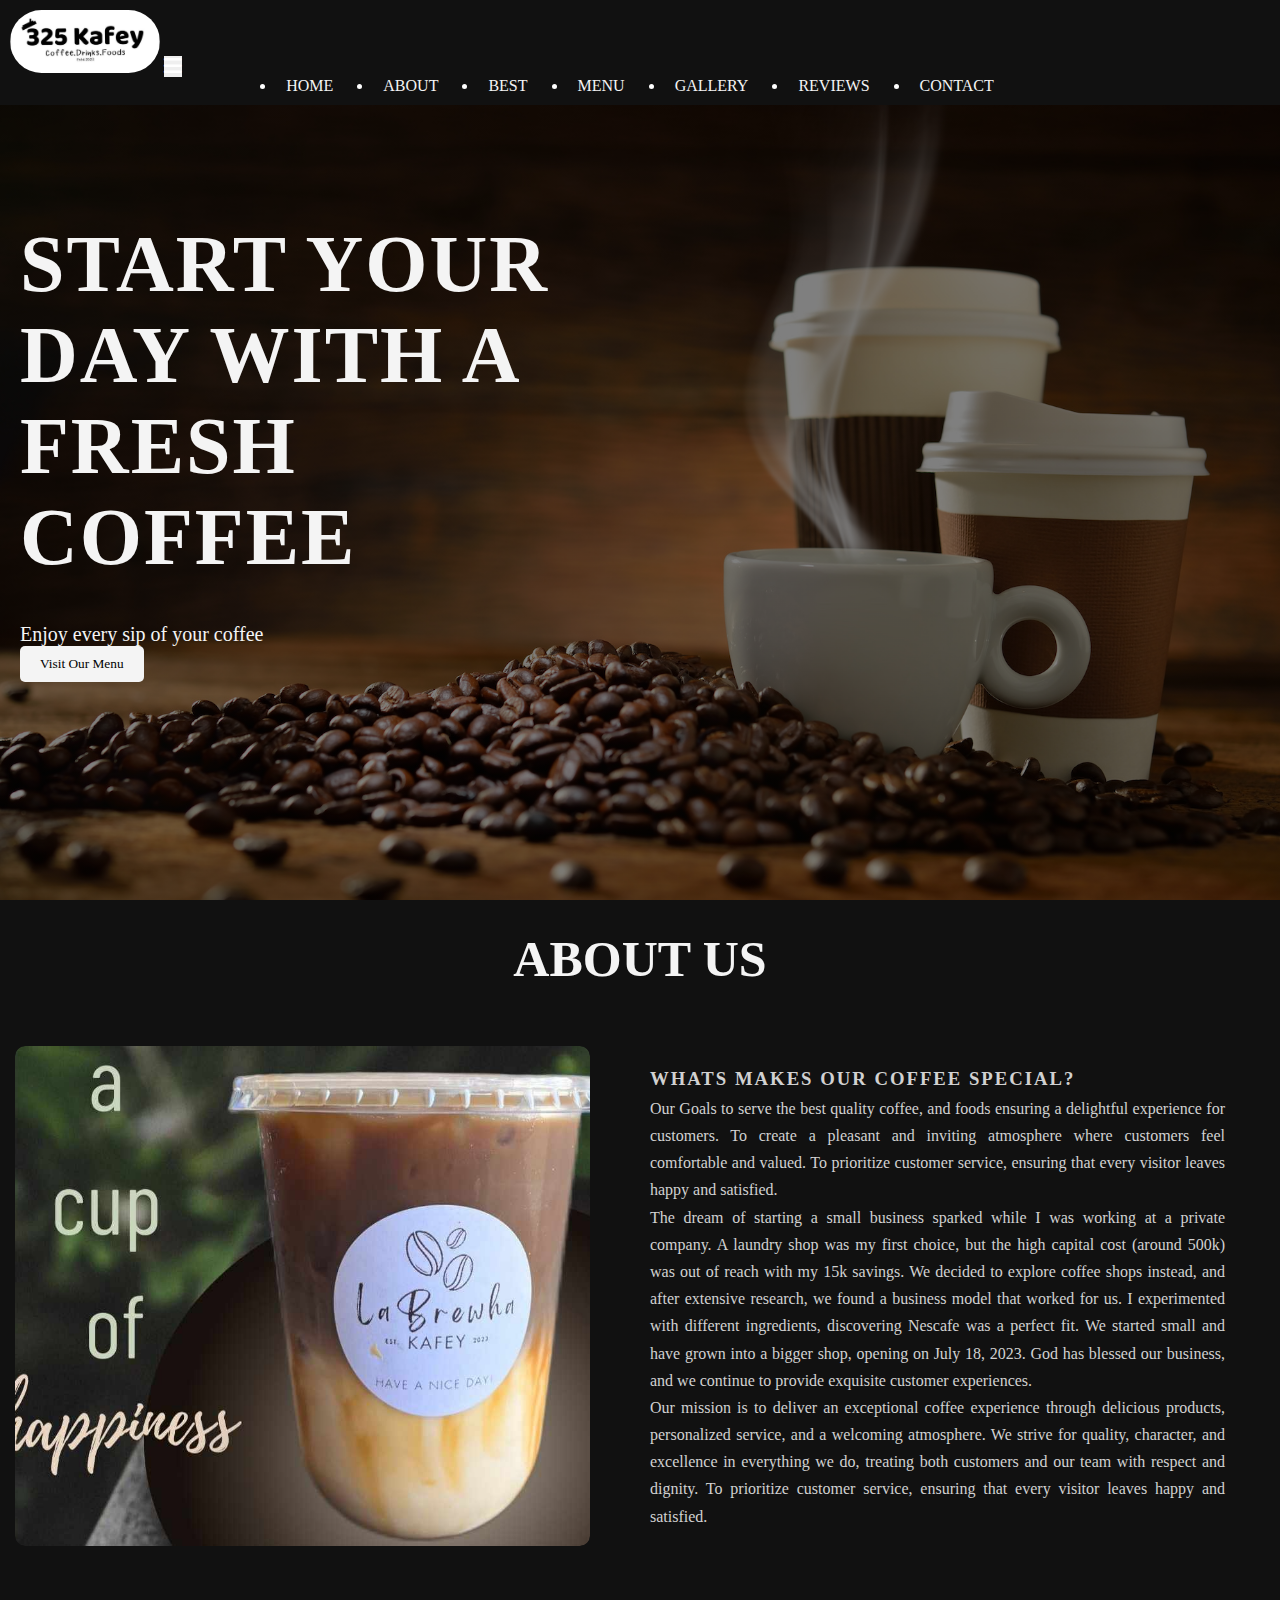
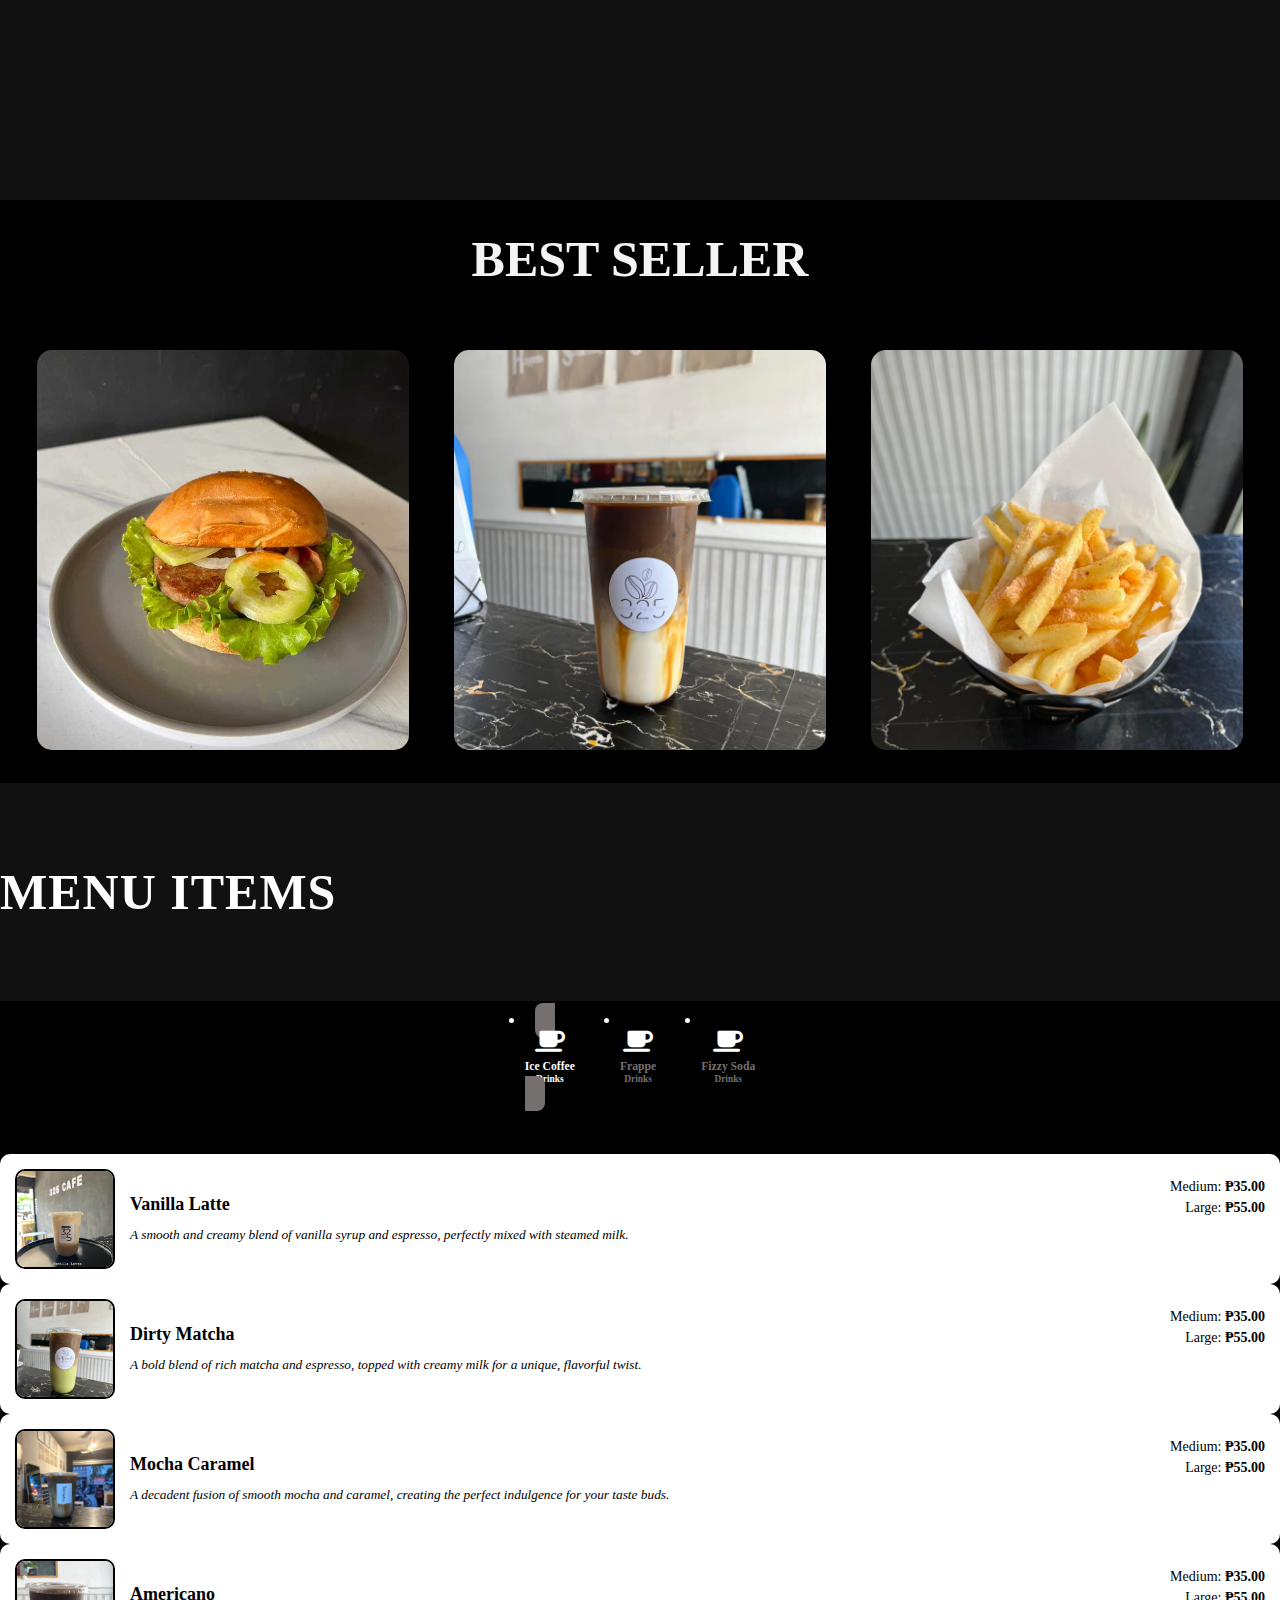
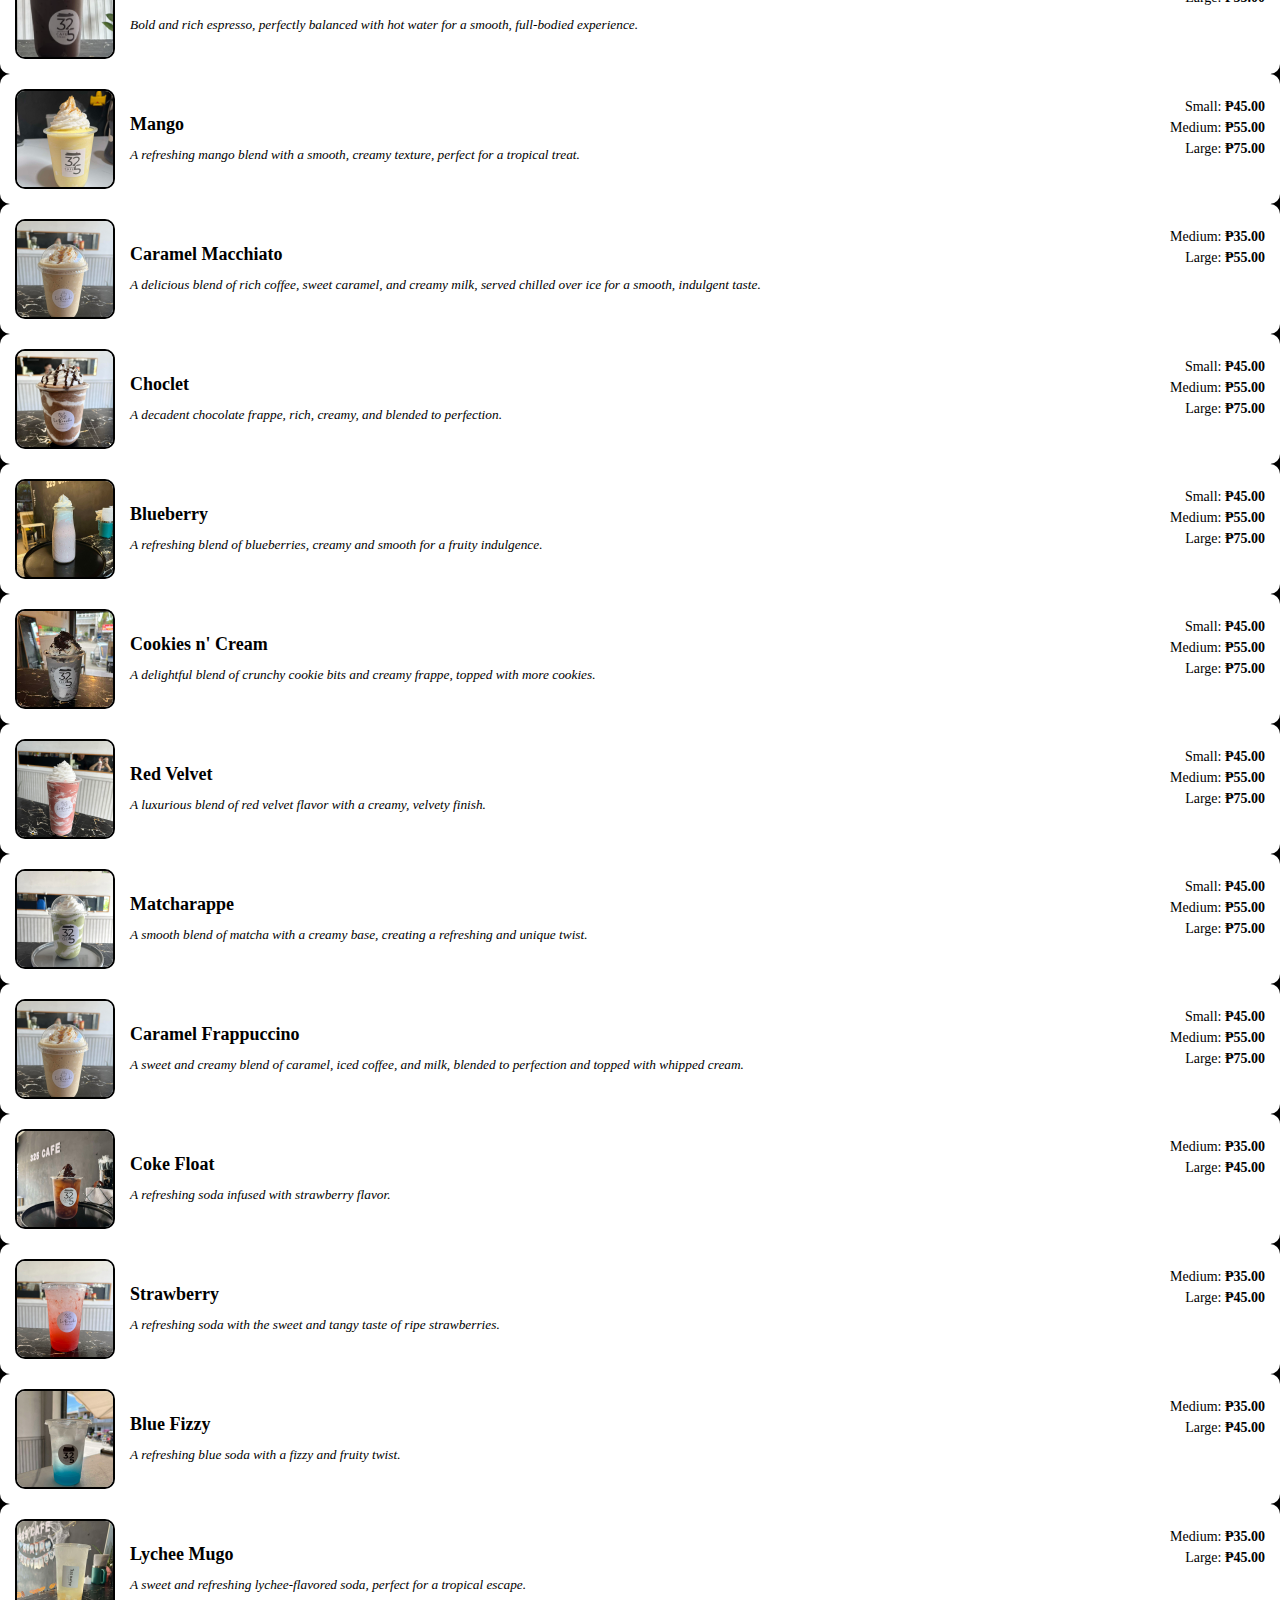
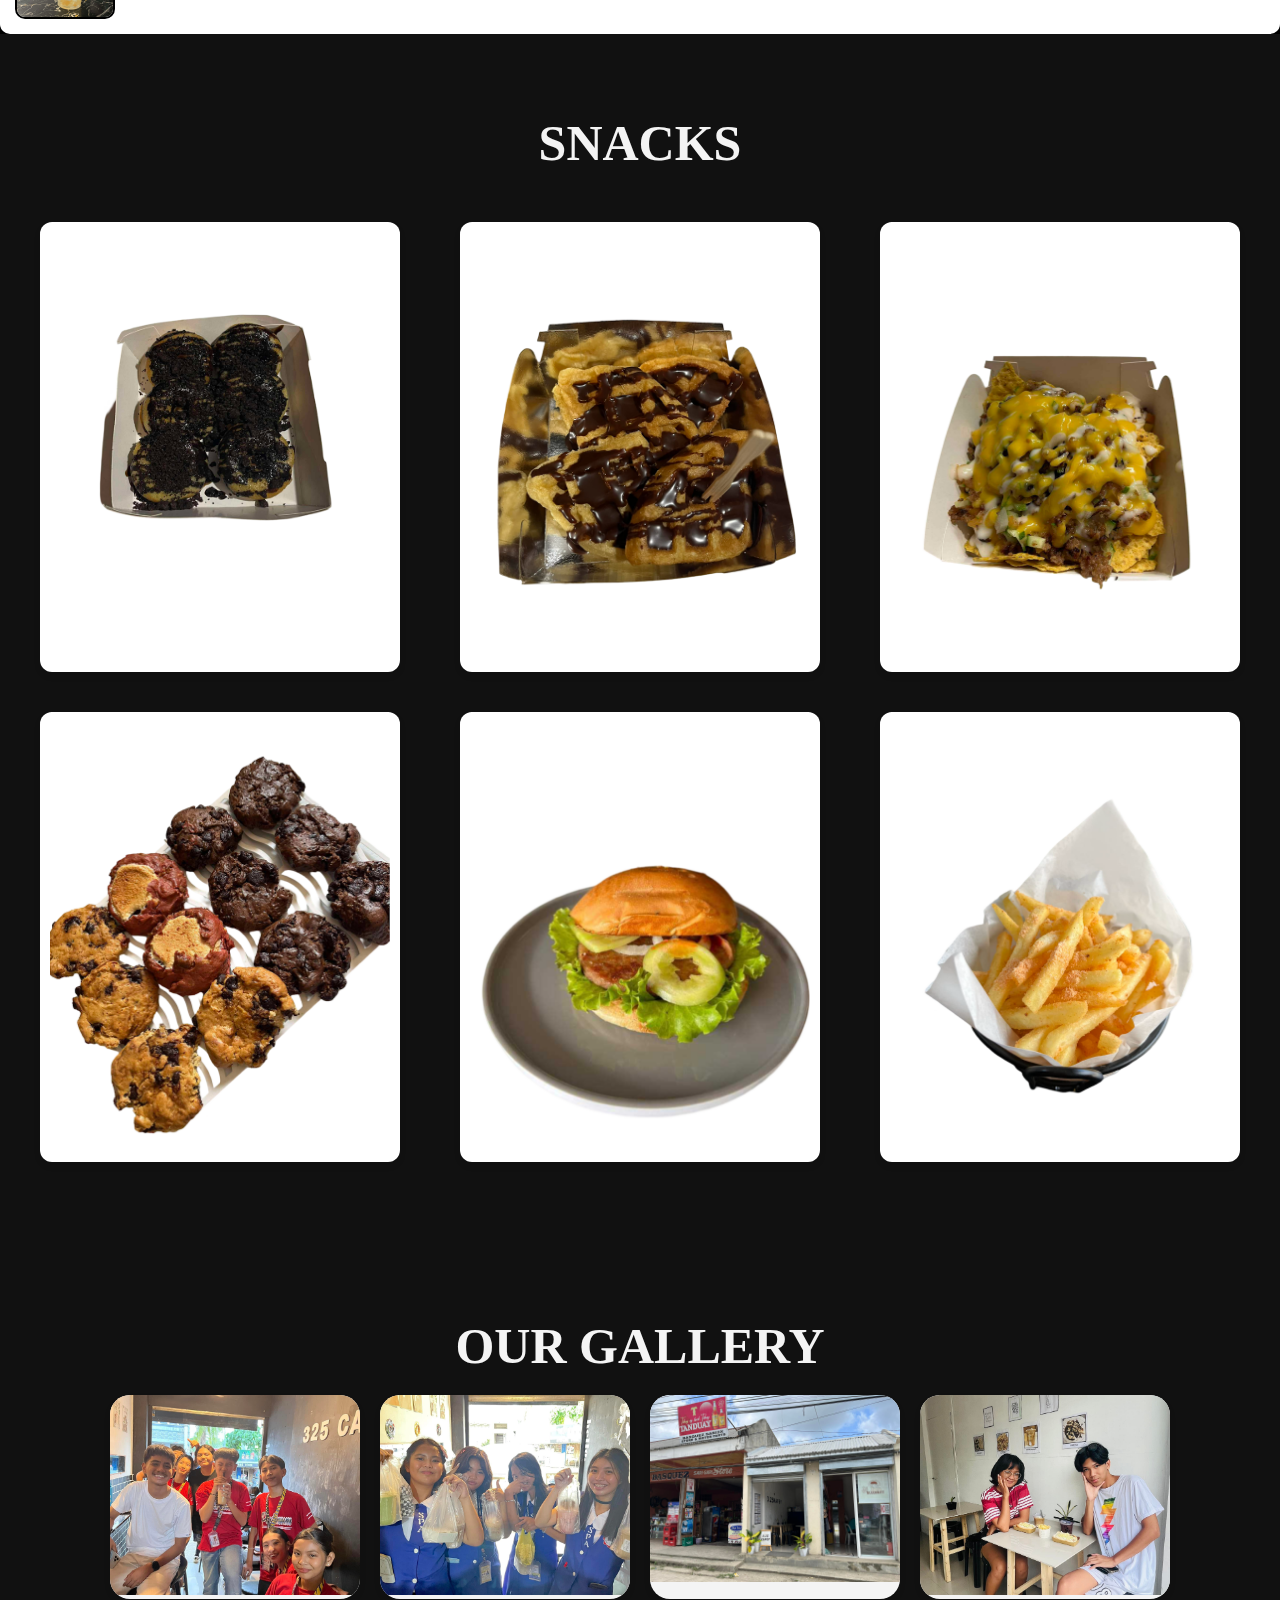
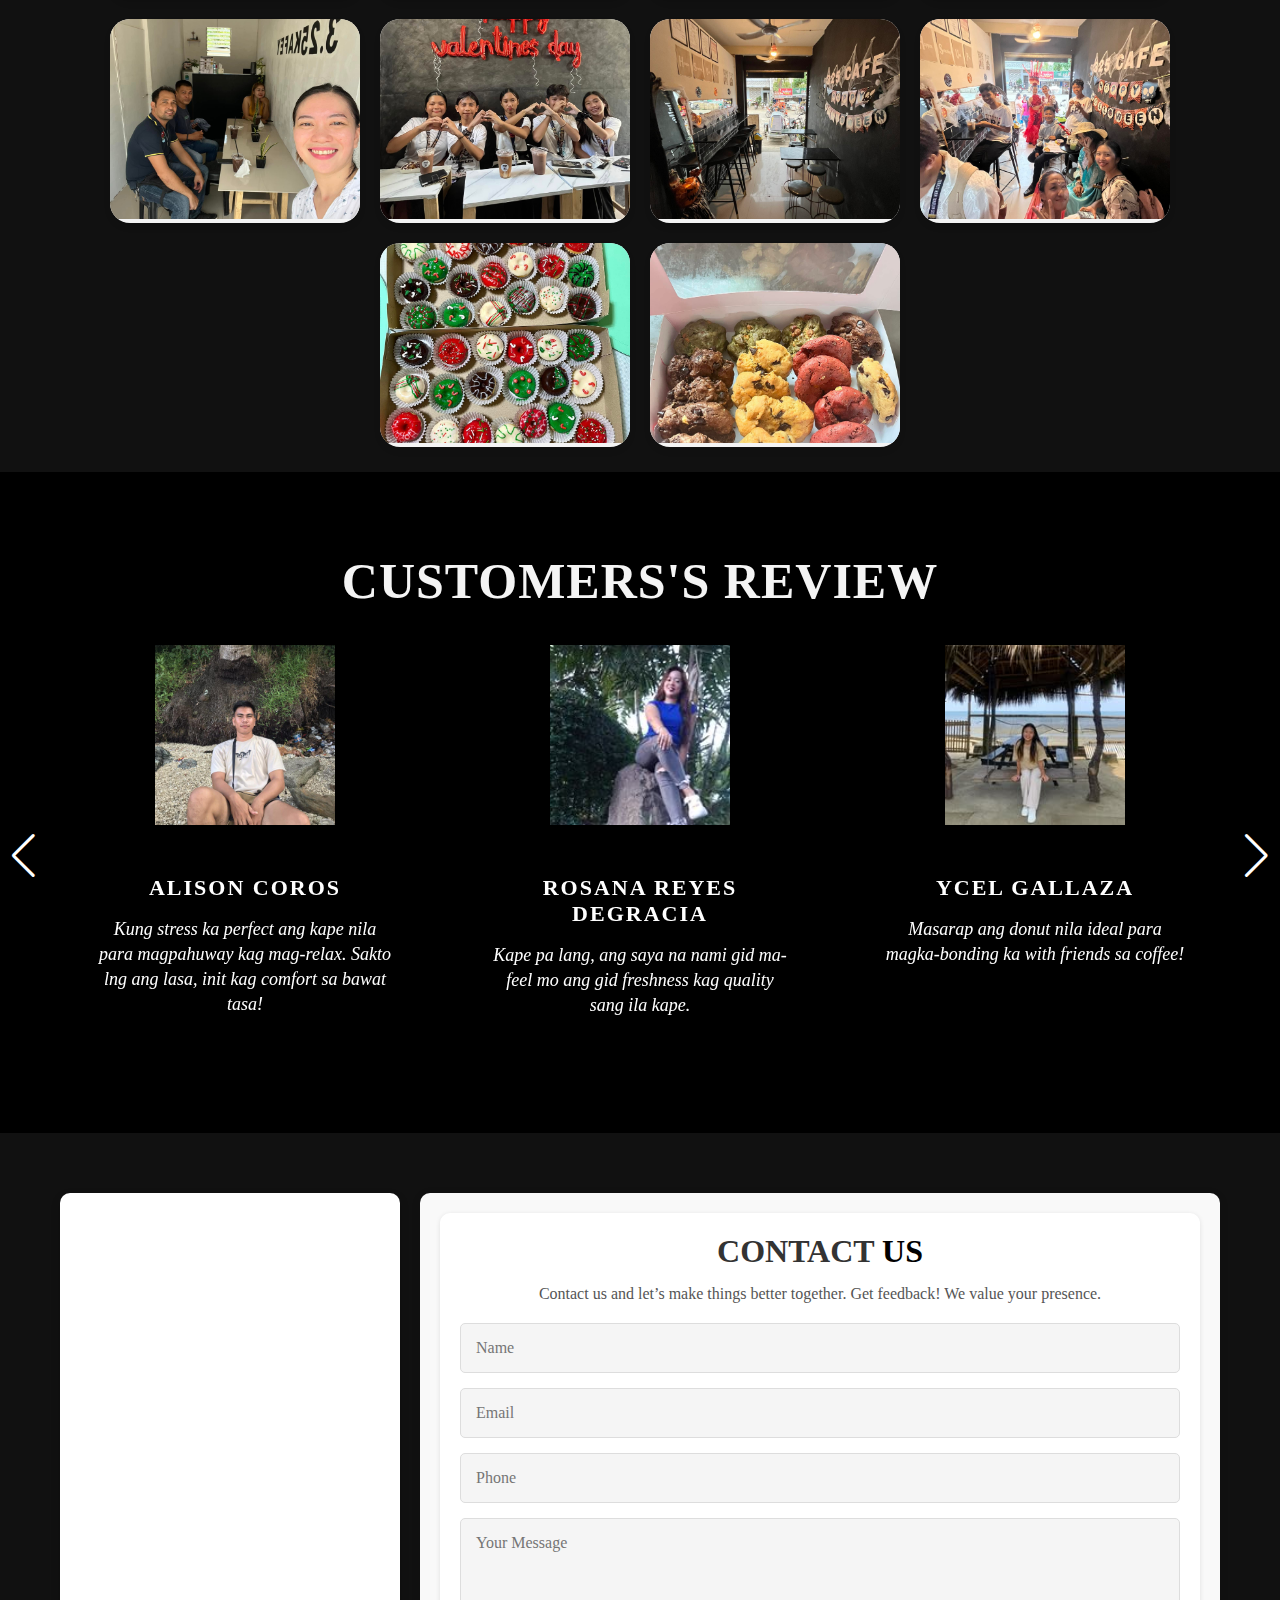
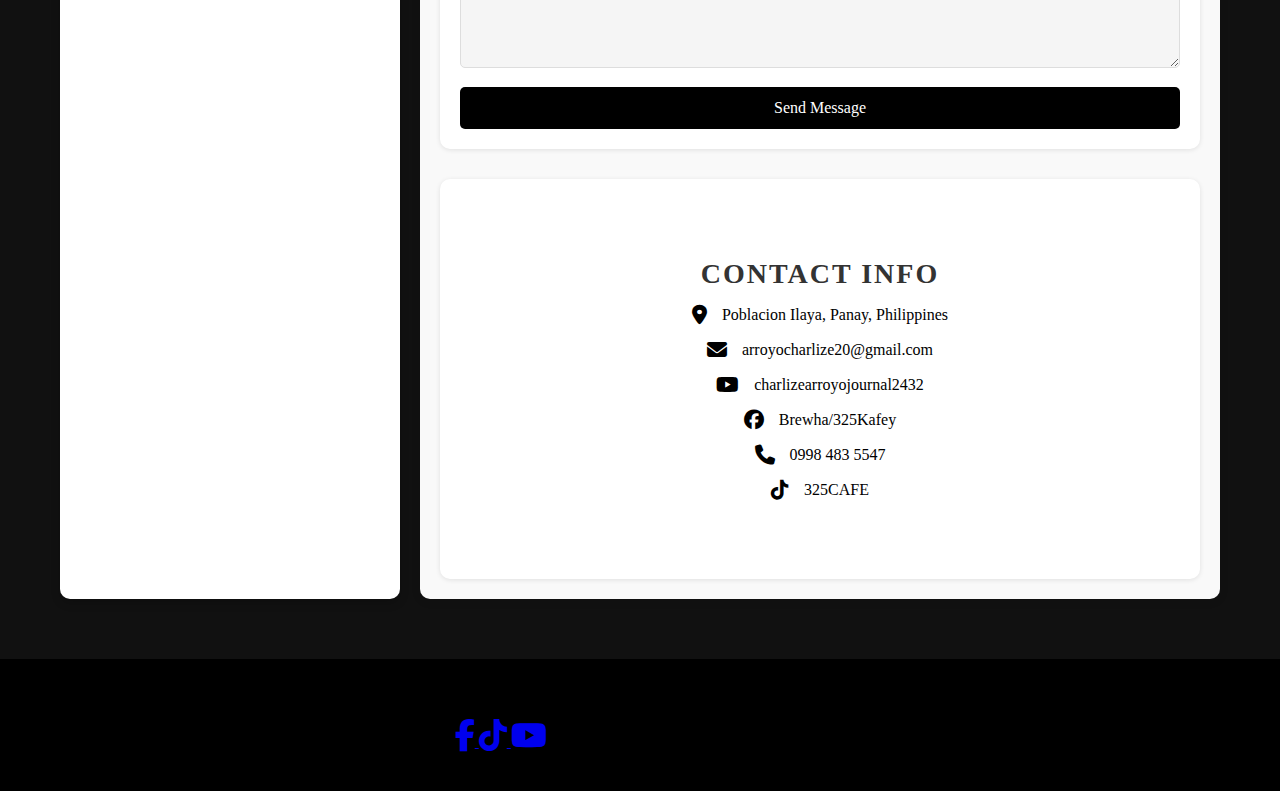
==== commit fb30ff15: "Add files via upload" ====
--- a/FINAL WEBSITE/index.html
+++ b/FINAL WEBSITE/index.html
@@ -51,11 +51,11 @@
     </div>
 </nav>
 <!-- Navbar End -->
-        
-  
+
+
 </header>
     <div class="all-content">
-    
+
 
         <!-- home section start -->
         <section id="home">
@@ -76,15 +76,15 @@
        <section id="about">
             <!-- Heading at the top -->
             <div class="heading">ABOUT <span>US</span></div>
-            
+
             <!-- Main Content Container -->
             <div class="container">
                 <!-- Image Section -->
                 <div class="card">
                     <img src="./images/content01.jpg" alt="A cup of happiness">
                 </div>
-        
-                <!-- Text Content Section --> 
+
+                <!-- Text Content Section -->
                 <div class="text-content">
                     <h3>Whats Makes Our Coffee Special?</h3>
                     <p>
@@ -149,7 +149,7 @@
                 <div class="item-back">
                     <h3>Caramel Macchiato</h3>
                     <p>Deliciously smooth, perfectly sweet, and rich, with a beautiful touch of latte art in every cup.</p>
-                    <div class="price">$19.99</div>                    
+                    <div class="price">$19.99</div>
                 </div>
             </div>
         </div>
@@ -166,7 +166,7 @@
                     <h3>French Fries</h3>
                     <p>Crispy, golden, and perfectly seasoned these fries are the ultimate snack, hot and satisfying with every bite.</p>
                     <div class="price">$19.99</div>
-                    
+
             </div>
         </div>
     </div>
@@ -312,7 +312,7 @@
                                 <p>Large: <span>₱55.00</span></p>
                             </div>
                             <small class="fst-italic text-black">
-                                A delicious blend of rich coffee, sweet caramel, and creamy milk, 
+                                A delicious blend of rich coffee, sweet caramel, and creamy milk,
                                 served chilled over ice for a smooth, indulgent taste.</small>
                             </small>
                         </div>
@@ -491,7 +491,7 @@
 
 
 
-          
+
 <!-- Bread Section Start -->
 <section id="bread">
     <div class="container">
@@ -594,7 +594,7 @@
                         <p>Crispy, golden French fries that are perfectly seasoned for a satisfying crunch in every bite.</p>
                         <p>Regular: <span>₱35.00</span></p>
                         <p>Medium: <span>₱45.00</span></p>
-                        <p>Large: <span>₱55.00</span></p>                        
+                        <p>Large: <span>₱55.00</span></p>
                     </div>
                 </div>
             </div>
@@ -648,7 +648,7 @@
                     </div>
                 </div>
             </div>
-        
+
         <!-- our gallery end -->
 
 
@@ -691,8 +691,8 @@
                     <h3 class="name">Stephene De Benito</h3>
                     <i class="feedback"> Kape palang solve kana, sakto lng sa timpla at panlasa.</i>
                 </li>
-            </ul> 
-            
+            </ul>
+
             <div class="swiper-pagination"></div>
             <div class="swiper-button-prev"></div>
             <div class="swiper-button-next"></div>
@@ -784,7 +784,7 @@
             </a>
         </div>
         <!-- Footer Text -->
-        <p>&copy; 325 KAFEY 2023. All Rights Reserved.</p>
+        <p>&copy; GROUP 3 2025. All Rights Reserved.</p>
     </div>
 </footer>
 
@@ -823,7 +823,7 @@
 
 function moveSlide(direction) {
     const maxIndex = cards.length - visibleCards; // Maximum index to slide
-    
+
     // Calculate new index
     currentIndex += direction;
     if (currentIndex < 0) {
@@ -831,7 +831,7 @@
     } else if (currentIndex > maxIndex) {
         currentIndex = maxIndex; // Prevent sliding beyond the last visible cards
     }
-    
+
     // Move the slider track
     const offset = -currentIndex * cardWidth;
     track.style.transform = `translateX(${offset}px)`;
@@ -855,7 +855,7 @@
                 header.style.backgroundColor = "#000"; // Darken the navbar when scrolling
             } else {
                 header.style.backgroundColor = " #000"; // Reset background color
-                
+
             }
         };
                 </script>
@@ -863,19 +863,19 @@
                     const searchForm = document.getElementById('search-form');
                     const searchInput = document.getElementById('search-input');
                     const searchButton = document.getElementById('search-button');
-                
+
                     searchForm.addEventListener('submit', (event) => {
                         event.preventDefault(); // Prevent page reload
-                
+
                         const searchTerm = searchInput.value.trim();
-                
+
                         if (searchTerm !== "") {
                             // Here you would add your search logic
                             // For example, you could:
-                            // 1. Send an AJAX request to a server-side script 
+                            // 1. Send an AJAX request to a server-side script
                             // 2. Filter your product list on the client-side
                             // 3. Redirect to a search results page
-                
+
                             console.log("Search Term:", searchTerm); // Temporary log
                         } else {
                             alert("Please enter a search term.");
